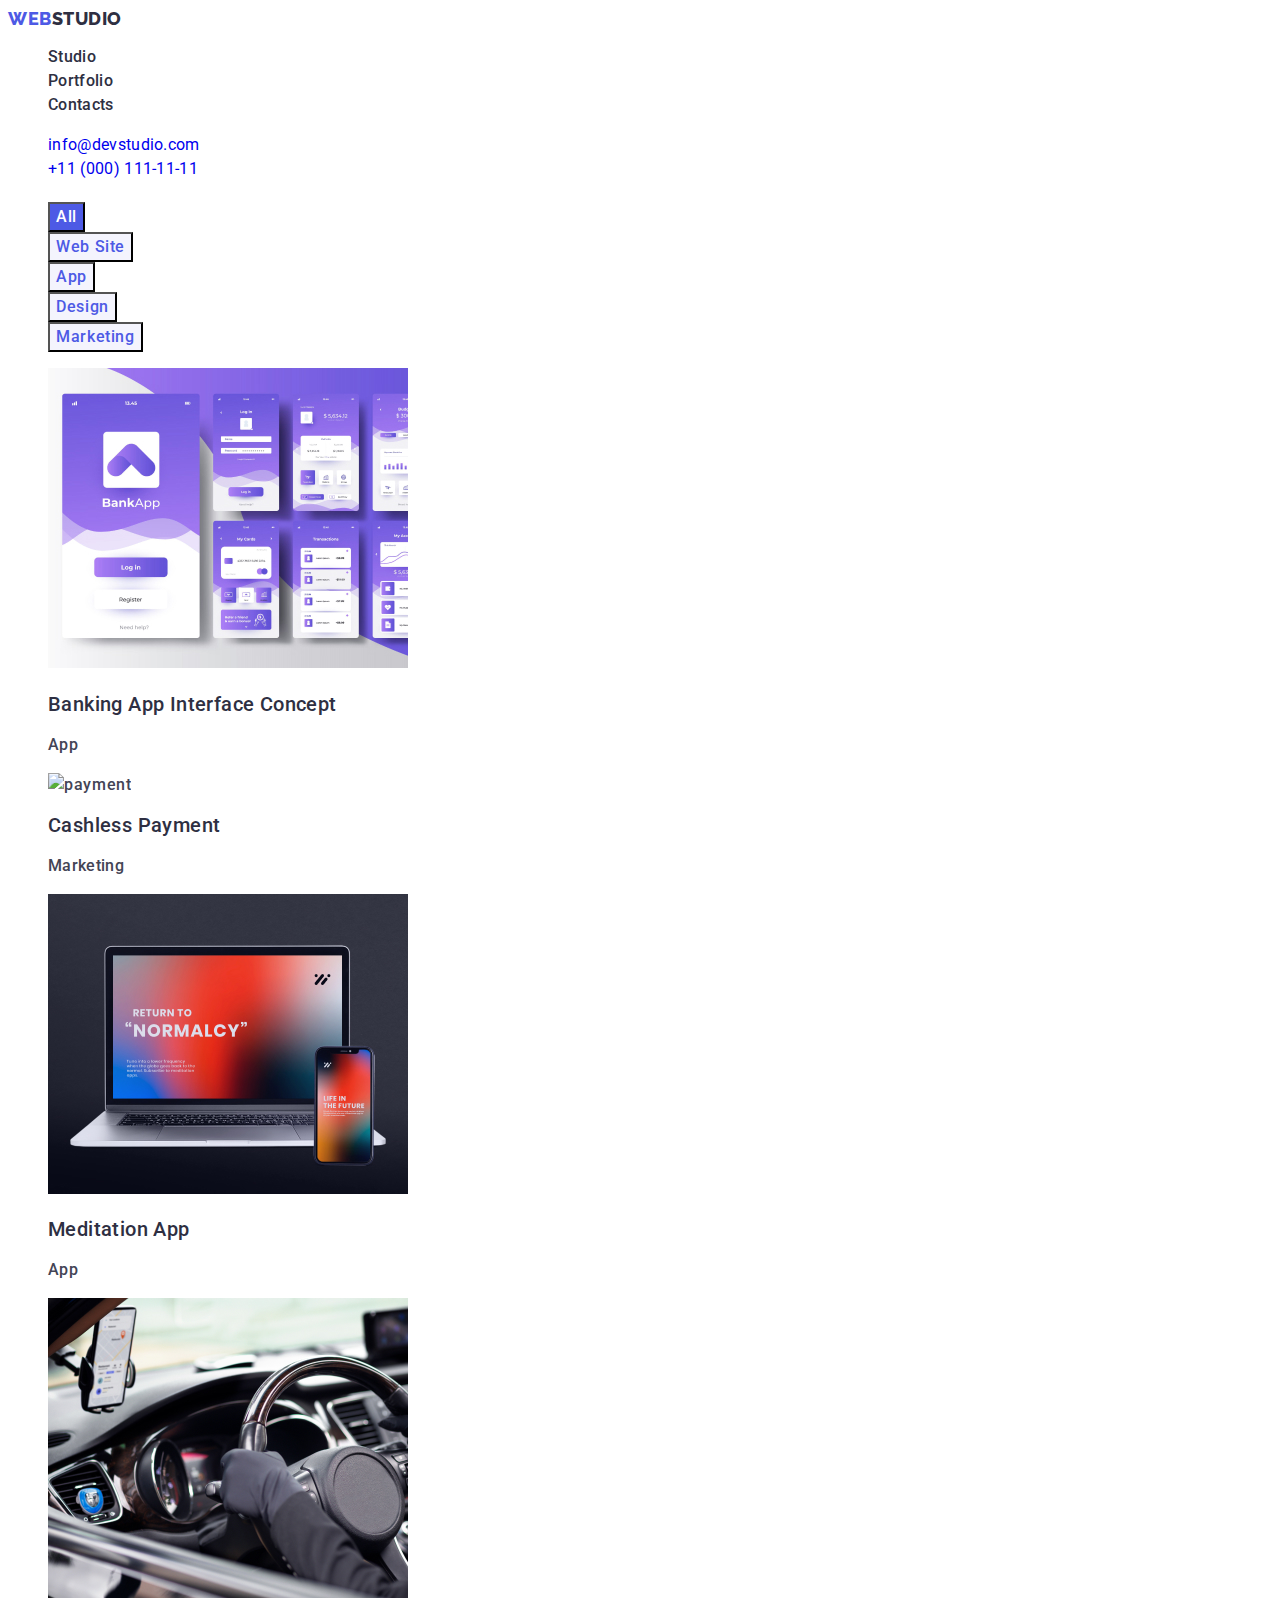
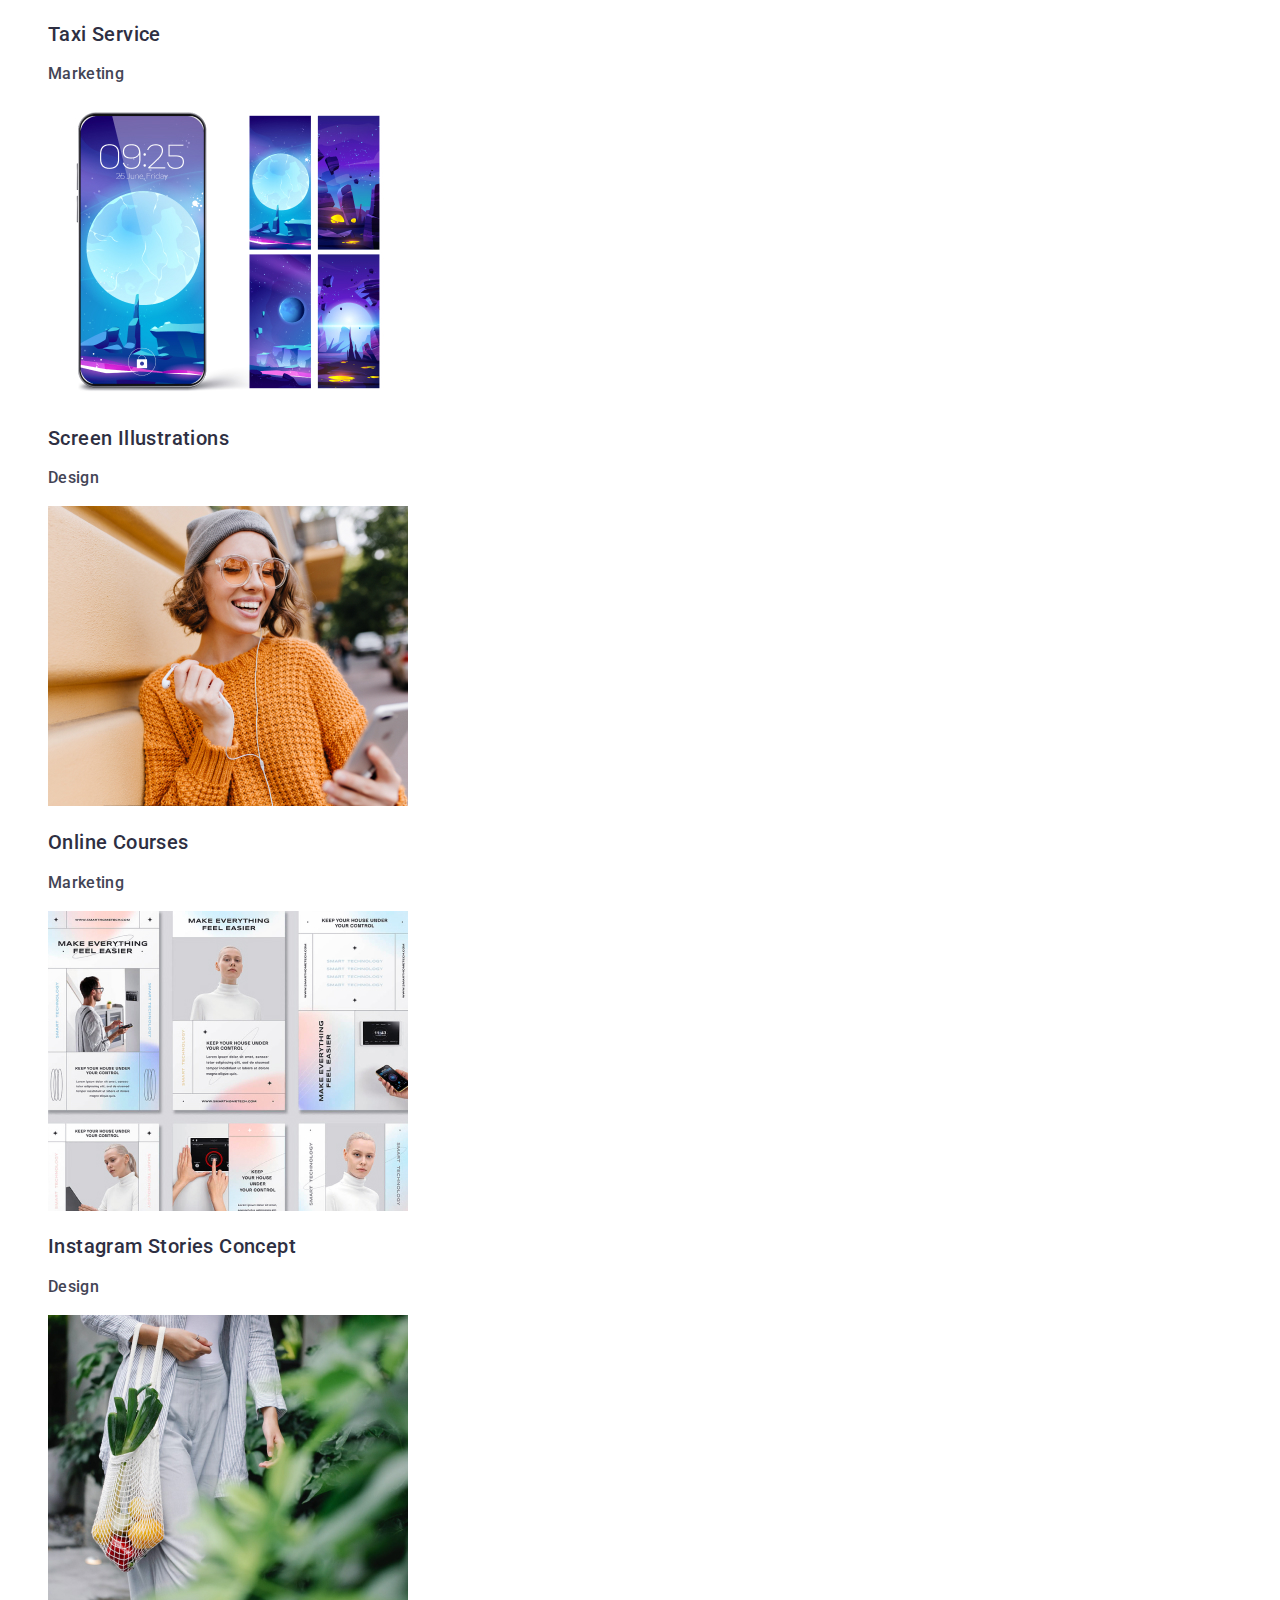
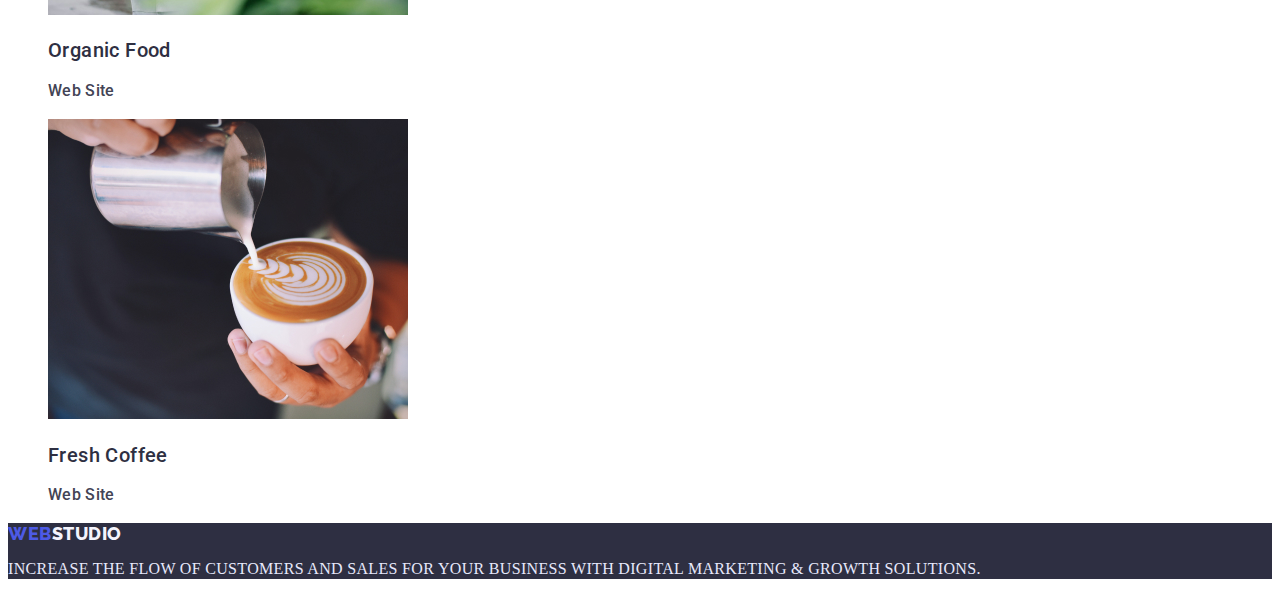
==== portfolio.html @ 00cee63c "Portfolio" ====
<!DOCTYPE html>
<html>
<head>
    <meta charset='utf-8'>
    <meta http-equiv='X-UA-Compatible' content='IE=edge'>
    <title>Portfolio</title>
    <link rel="preconnect" href="https://fonts.googleapis.com">
    <link rel="preconnect" href="https://fonts.gstatic.com" crossorigin>
    <link href="https://fonts.googleapis.com/css2?family=Raleway:wght@800&family=Roboto:wght@400;500;700;900&display=swap" rel="stylesheet">
    <link href="./css/styles.css" rel="stylesheet"/>
    <meta name='viewport' content='width=device-width, initial-scale=1'>
    <link rel='stylesheet' type='text/css' media='screen' href='main.css'>
    <script src='main.js'></script>
</head>
<body class="body">
    <header class="header second page">
        <nav class="second-navigation">
            <a class="header-logo link" href="./index.html">Web<span
                class="header-studio link">Studio</span></a>
               <ul class="list menu">
                   <li><a class="list-menu-one link"
                       href="./index.html">Studio</a></li>
                   <li><a class="list-menu-one link"
                       href="portfolio.html">Portfolio</a></li>
                   <li><a class="list-menu-one link" 
                       href="">Contacts</a></li>
           </ul>
        </nav>
    
        <address class="adress list">
            <ul class="adress-list">
                <li class="contact-menu"><a class="adress-item-link link" href="mailto:info@devstudio.com">info@devstudio.com</a></li> 
                <li class="contact-menu"><a class="adress-item-link link" href="tel:+110001111111">+11 (000) 111-11-11</a></li> 
            </ul>
        </address>
    </header>
    <main>
        <section class="button-section">
          <h1 class="foto"></h1>
        <ul class="list-menu-section">
            <li><button class="btn-active-site" type="button">All</button></li>
            <li><button class="btn-active-another" type="button">Web Site</button></li>
            <li><button class="btn-active-another" type="button">App</button></li>
            <li><button class="btn-active-another" type="button">Design</button></li>
            <li><button class="btn-active-another" type="button">Marketing</button></li>
        </ul>    
            <ul class="menu-work list">

                <li><a class="menu-picture-list link">
                    <img src="./images/bankapp.jpg" alt="bankapp" width="360" height="300"/>
                    <h2 class="menu-work-foto">Banking App Interface Concept</h2>
                    <p class="text-foto">App</p></a>
                </li>
                <li><a class="menu-picture list link">
                    <img src="./images/payment.jpg" alt="payment" width="360" height="300"/>
                    <h2 class="menu-work-foto">Cashless Payment</h2>
                    <p class="text-foto">Marketing</p></a>
                </li>
                <li><a class="menu-picture list link">
                    <img src="./images/meditation.jpg" alt="meditation" width="360" height="300"/>
                    <h2 class="menu-work-foto">Meditation App</h2>
                    <p class="text-foto">App</p></a>
                </li>
                <li><a class="menu-picture list link">
                    <img src="./images/avto.jpg" alt="avto" width="360" height="300"/>
                    <h2 class="menu-work-foto">Taxi Service</h2>
                    <p class="text-foto">Marketing</p></a>
                </li>
                <li><a class="menu-picture list link">
                    <img src="./images/screen.jpg" alt="screen" width="360" height="300"/>
                    <h2 class="menu-work-foto">Screen Illustrations</h2>
                    <p class="text-foto">Design</p></a>
                </li>
                <li><a class="menu-picture list link">
                    <img src="./images/girl.jpg" alt="girl" width="360" height="300"/>
                    <h2 class="menu-work-foto">Online Courses</h2>
                    <p class="text-foto">Marketing</p></a>
                </li>
                <li><a class="menu-picture list link">
                    <img src="./images/instagram.jpg" alt="instagram" width="360" height="300"/>
                    <h2 class="menu-work-foto">Instagram Stories Concept</h2>
                    <p class="text-foto">Design</p></a>
                </li>
                <li><a class="menu-picture list link">
                    <img src="./images/food.jpg" alt="food" width="360" height="300"/>
                    <h2 class="menu-work-foto">Organic Food</h2>
                    <p class="text-foto">Web Site</p></a>
                </li>
                <li><a class="menu-picture list link">
                    <img src="./images/coffe.jpg" alt="coffe" width="360" height="300"/>
                    <h2 class="menu-work-foto">Fresh Coffee</h2>
                    <p class="text-foto">Web Site</p></a>
                </li>
            </ul>
        </section>



    </main>
    <footer class="section-finish link">
        <a class="footer-logo" href="./index.html">Web<span 
            class="logo-studio">Studio</span></a>
        <p class="last-word">Increase the flow of customers and sales for your business with digital marketing & growth solutions.</p>
    </footer>    
    
</body>
</html>
---- css/styles.css ----
.body {
font-family: 'Roboto', sans-serif;
color: #434455; 
  
}

.header-logo {
font-family: 'Raleway',sans-serif;
font-style: normal;
font-weight: 800;
font-size: 18px;
line-height: 1.17;
display: flex;
align-items: center;
letter-spacing: 0.03em;
text-transform: uppercase;
color: #4D5AE5; 
}  


.link {
text-decoration: none;
 }

.header-studio link {
font-family: 'Raleway',sans-serif;
font-style: normal;
font-weight: 800;
font-size: 18px;
line-height: 1.17;
letter-spacing: 0.03em;
text-transform: uppercase;
color: #2E2F42;   
}

.list menu {
font-family: "Raleway", sans-serif;
font-weight: 800;
font-size: 18px;
line-height: 1.17;
letter-spacing: 0.03em;
text-transform: uppercase;
color: #4d5ae5;
text-decoration: none;
}


.list-menu:hover {
    color: #404bbf;
    text-decoration:none;
}

.list-menu:focus {
    color: #404bbf;
    text-decoration:none;  
}

.header-logo {
text-decoration:none;
}

.header-logo:hover {
    color: #404bbf;
}
.header-logo:focus {
    color: #404bbf;
}


.list-menu-one link {
font-family:"Raleway", sans-serif;
font-style: normal;
font-weight: 500;
font-size: 16px;
color: #2E2F42;
text-decoration:none;
letter-spacing: 0.02em;
line-height: 1.5;
list-style:none;
}

.contact-menu {
font-family:'Roboto';
font-style: normal;
font-weight: 400;
font-size: 16px;
letter-spacing: 0.02em;
color: #434455;
text-decoration:none;
list-style:none;
line-height: 1.5;

}
 
.hero-section {
background: #2E2F42;
font-size: 56px;
line-height: 1.07;
text-align: center;
letter-spacing: 0.02em;
}

.main-title {
font-family: 'inferit';
color: #FFFFFF;
background: #2E2F42;
font-size: 56px;
line-height: 1.07;
letter-spacing: 0.02em;
}

.btn-active {
flex-direction: row;
align-items: flex-start;
background: #4D5AE5;
border-radius: 4px;
background: #4D5AE5;
font-family: "Roboto", sans-serif ;
font-weight: 500;
font-size: 16px;
line-height: 1.5;
letter-spacing: 0.04em;
color: #ffffff;
cursor: pointer;
}

.button {
font-family: 'inferit';
font-style: normal;
font-weight: 500;
font-size: 16px;
letter-spacing: 0.04em;
color: #FFFFFF;


}

.title {
font-family: 'inferit';
font-style: normal;
font-weight: 500;
font-size: 20px;
letter-spacing: 0.02em;
color: #2E2F42;
line-height: 1.2;
}

.text {
font-family: 'inferit';
font-style: normal;
font-weight: 400;
font-size: 16px;
letter-spacing: 0.02em;
color: #434455;
line-height: 1.5;
}

ul, 
ol {
    list-style:none;  
    text-decoration:none;  
}

.section-our-work-list {
font-family: 'inferit';
font-style: normal;
font-weight: 700;
font-size: 36px;
letter-spacing: 0.02em;
text-transform: capitalize;
color: #2E2F42;
line-height: 1.11;
text-align: center;
}

.section-conteiner-hidden {
font-family: 'inferit';
font-style: normal;
font-weight: 700;
font-size: 36px;
color: #2E2F42;
line-height: 1.11;
text-align: center;
letter-spacing: 0.02em;
text-transform: capitalize;
}

.section-second {
background: #F4F4FD;
}

.title-second {
font-family: 'inferit';
font-style: normal;
font-weight: 500;
font-size: 20px;
letter-spacing: 0.02em;
color: #2E2F42;
line-height: 1.2;
}

.text-third {
font-family: 'inferit';
font-style: normal;
font-weight: 400;
font-size: 16px;
letter-spacing: 0.02em;
color: #434455;
line-height: 1.5;
}

.last-word {
font-family: 'inferit';
font-style: normal;
font-weight: 400;
font-size: 16px;
letter-spacing: 0.02em;
color: #E7E9FC;
}

.section-finish {
background: #2E2F42;
font-family: "Raleway", sans-serif;
font-weight: 800;
font-size: 18px;
line-height: 1.17;
letter-spacing: 0.03em;
text-transform: uppercase;
color: #4d5ae5;
text-decoration:none;
color: #f4f4fd;  
}

.footer-logo {
color: #4d5ae5;
text-decoration:none;
}

.logo-studio {
font-family: 'Raleway';
font-style: normal;
font-weight: 800;
font-size: 18px;
line-height: 1.17px;
letter-spacing: 0.03em;
text-transform: uppercase;
color: #F4F4FD;
text-decoration:none;
}
.body {
font-family: "Roboto", sans-serif;
font-weight: 500;
font-size: 16px;
line-height: 1.5;
letter-spacing: 0.04em;
cursor: pointer;
}

.list-menu-one {
font-family: 'Roboto';
font-style: normal;
font-weight: 500;
font-size: 16px;
line-height: 1.5px;
letter-spacing: 0.02em;
color: #2E2F42;
text-decoration:none;

}
.header-studio {
font-family: 'Raleway';
font-style: normal;
font-weight: 800;
font-size: 18px;
line-height: 1.17px;
letter-spacing: 0.03em;
color: #2E2F42;

}


.btn-active-site {
color: #FFFFFF;
font-family: "Roboto", sans-serif;
font-weight: 500;
font-size: 16px;
line-height: 1.5;
letter-spacing: 0.04em;
cursor: pointer; 
background-color: #4d5ae5;
font-style: normal;
list-style:none

}
.button-section {
list-style:none;

}

.btn-active-another {
color: #4D5AE5;
background: #F4F4FD;
font-family: "Roboto", sans-serif;
font-weight: 500;
font-size: 16px;
line-height: 1.5;
letter-spacing: 0.04em;
cursor: pointer;
font-style:normal;
list-style:none
}

.list-menu-section {
color: #4D5AE5;
font-family: "Roboto", sans-serif;
font-weight: 500;
font-size: 16px;
line-height: 1.5;
letter-spacing: 0.04em;
cursor: pointer;
font-style:normal;
list-style:none  
}

.menu-work-foto {
color: #2e2f42;
font-family: "Roboto", sans-serif;
font-weight: 500;
font-size: 20px;
line-height: 1.2;
letter-spacing: 0.02em;
cursor: pointer;
text-decoration: none;
}

.text-foto {
color: #434455;
font-family: 'Roboto';
font-style: normal;
letter-spacing: 0.02em;
font-size: 16px;
color: #434455;
text-decoration: none;
}
.link {
    text-decoration: none;
}
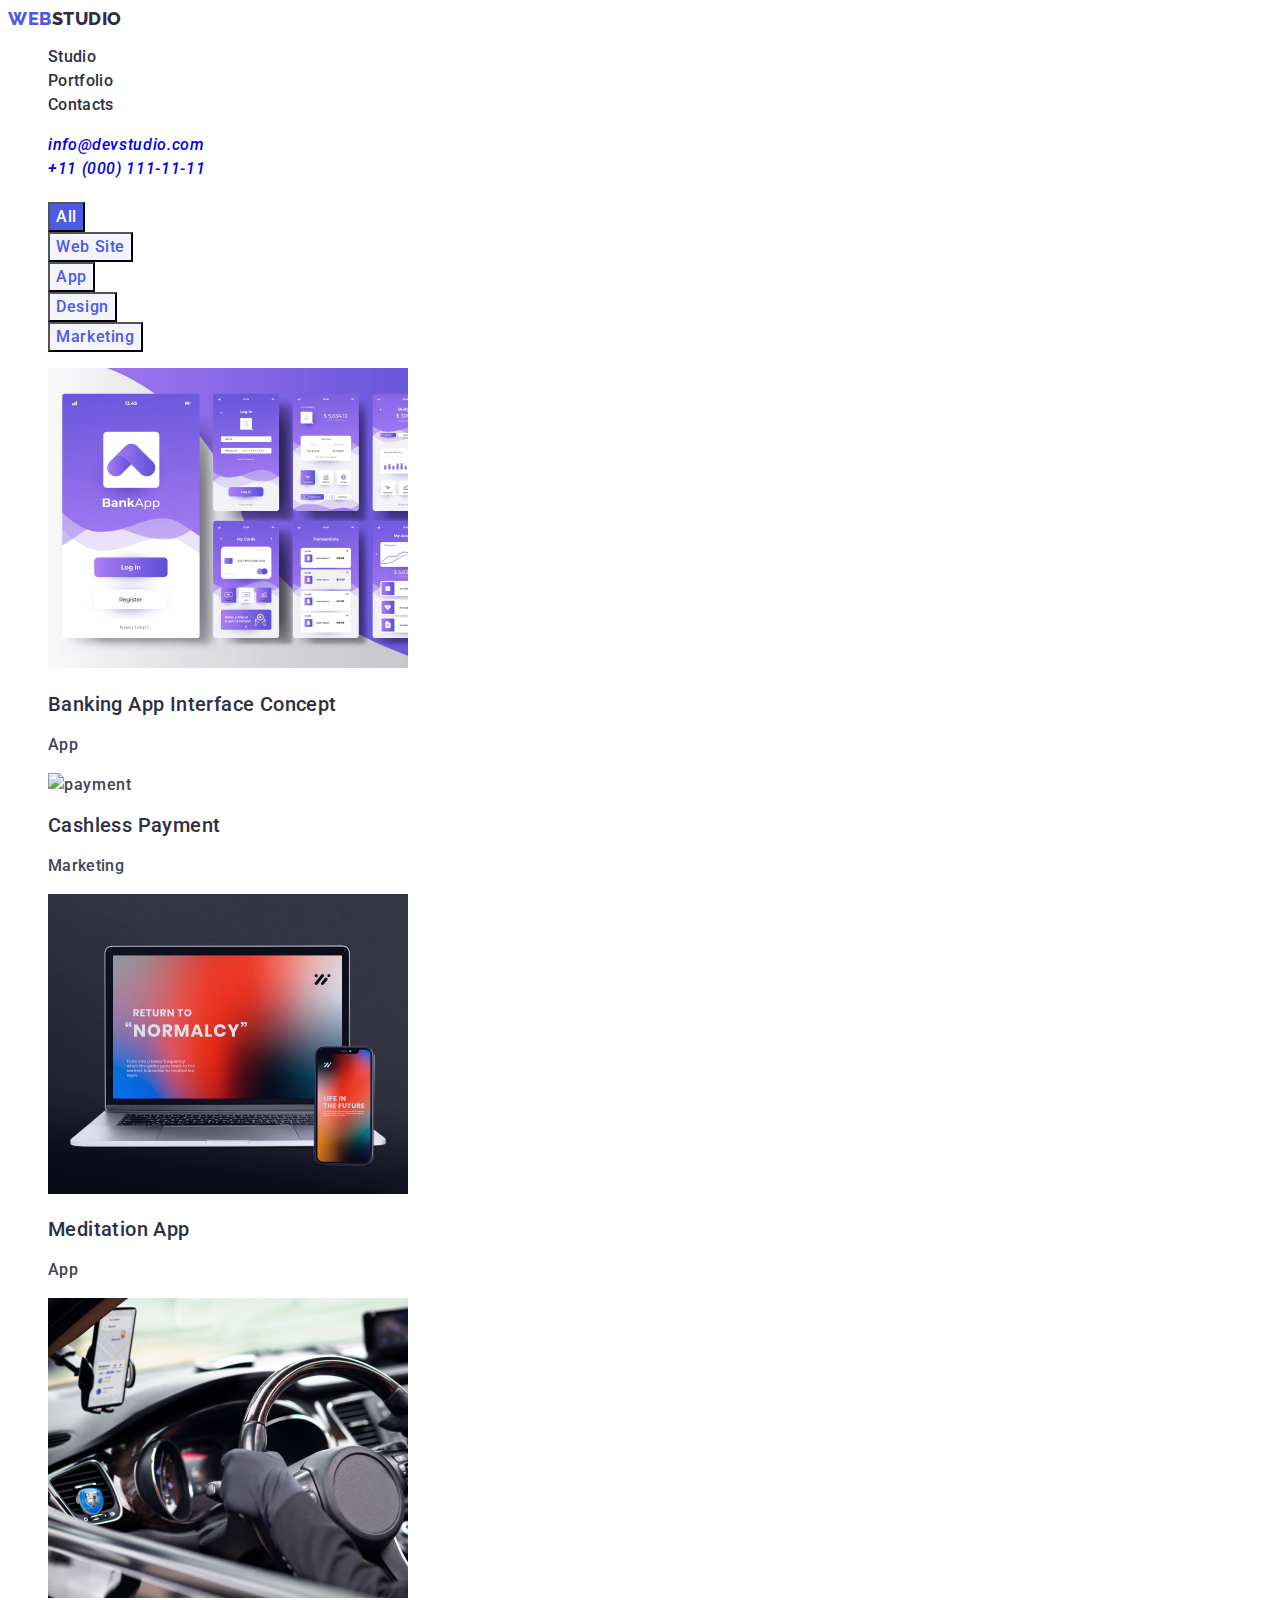
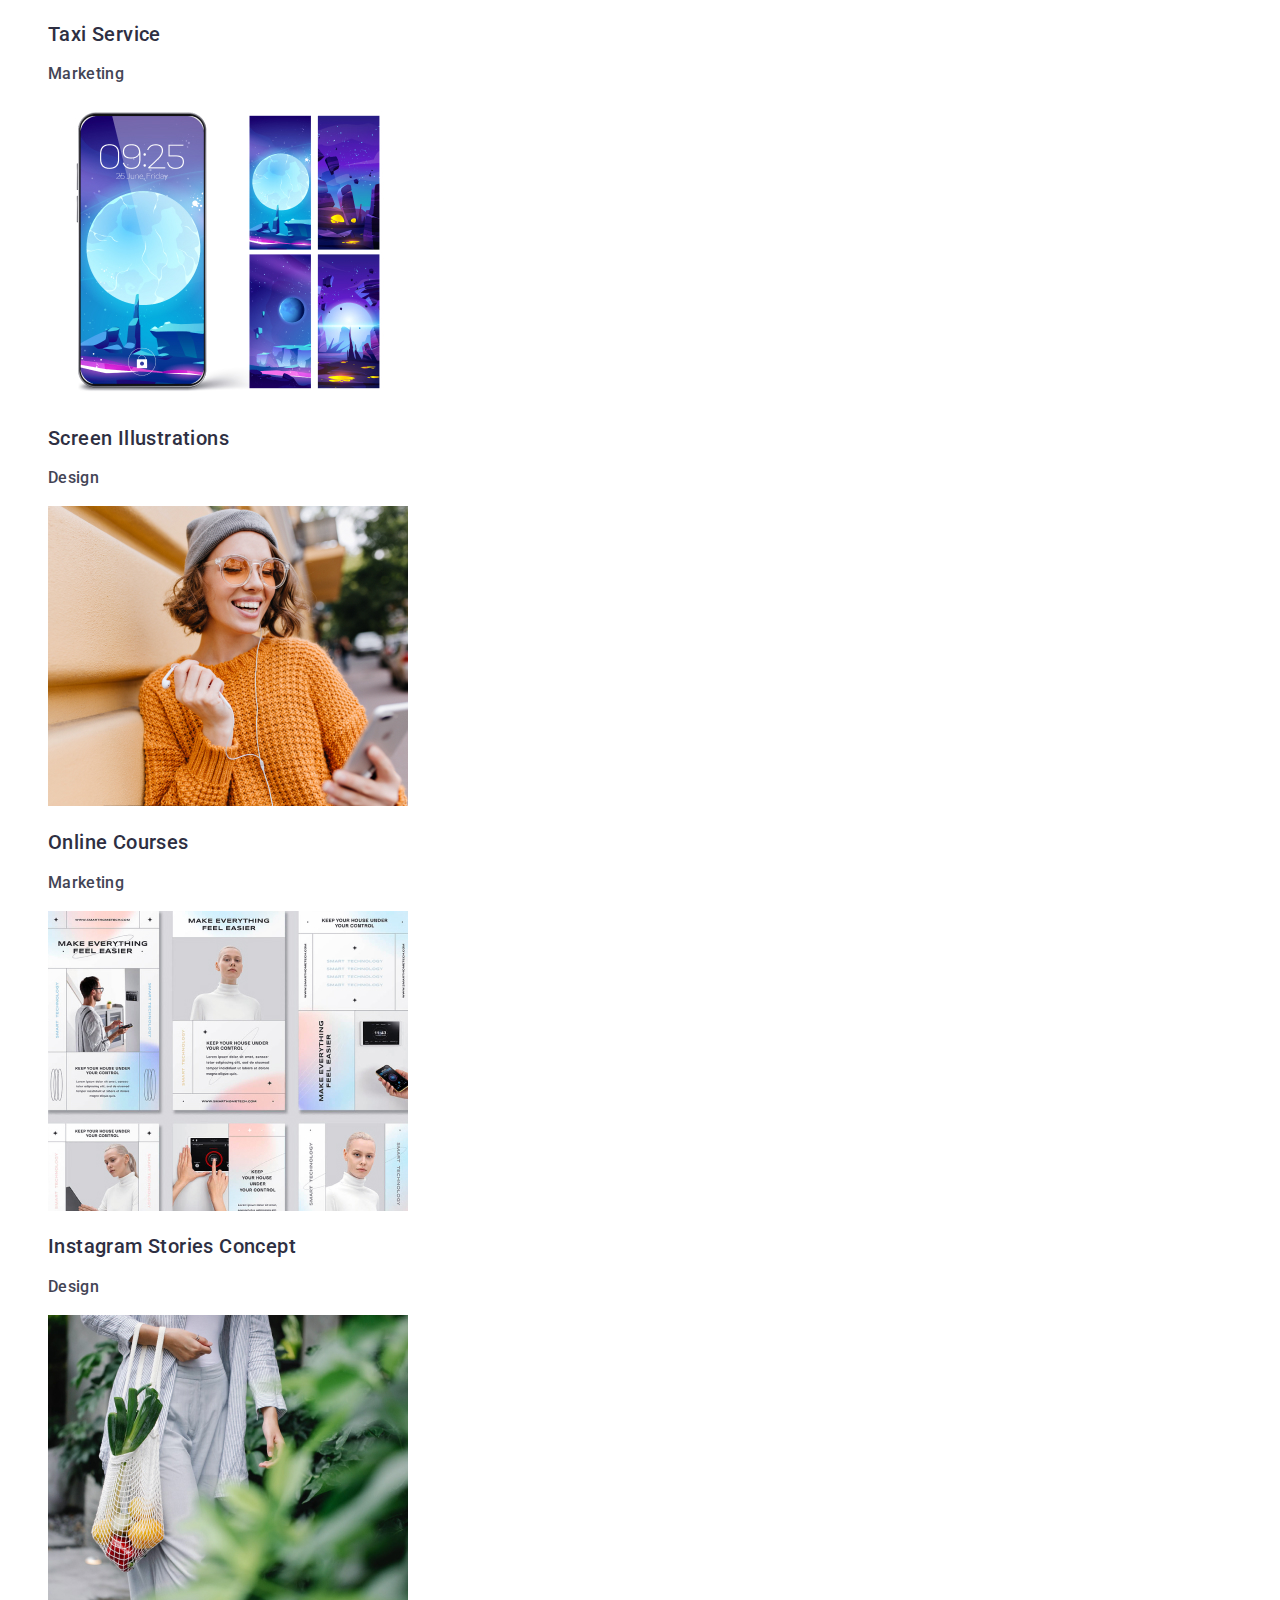
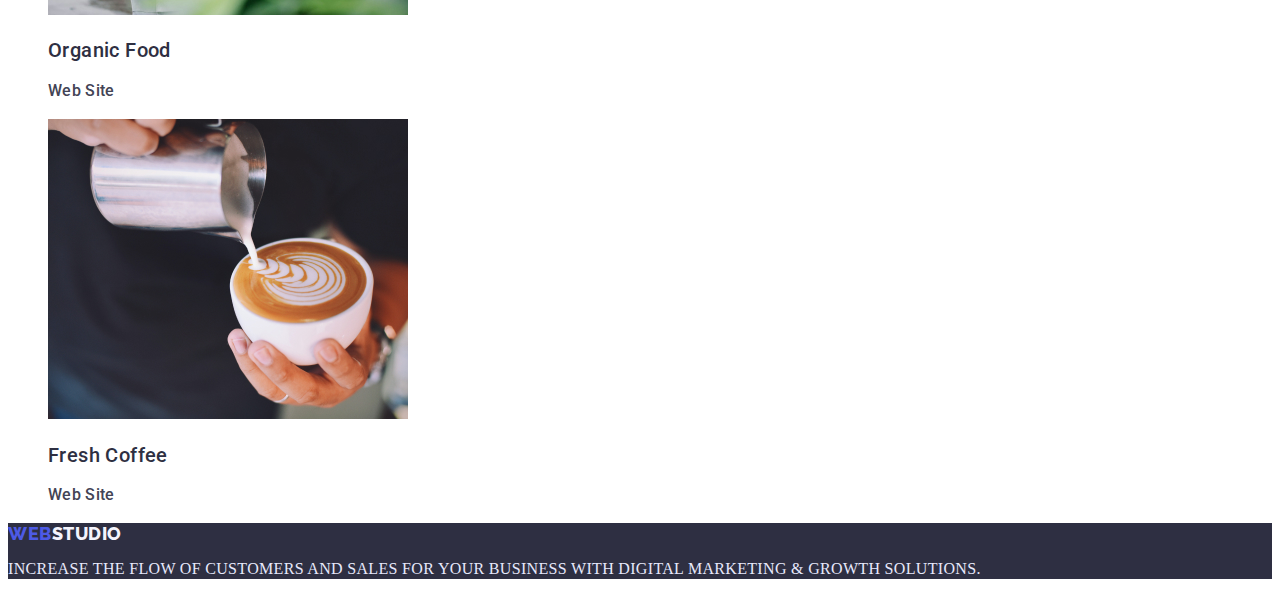
==== commit 5a94e7b5: "Portfolio" ====
--- a/portfolio.html
+++ b/portfolio.html
@@ -16,8 +16,8 @@
     <header class="header second page">
         <nav class="second-navigation">
             <a class="header-logo link" href="./index.html">Web<span
-                class="header-studio link">Studio</span></a>
-               <ul class="list menu">
+                class="header-studio">Studio</span></a>
+               <ul class="list-menu">
                    <li><a class="list-menu-one link"
                        href="./index.html">Studio</a></li>
                    <li><a class="list-menu-one link"
@@ -98,7 +98,7 @@
 
     </main>
     <footer class="section-finish link">
-        <a class="footer-logo" href="./index.html">Web<span 
+        <a class="footer-logo link" href="./index.html">Web<span 
             class="logo-studio">Studio</span></a>
         <p class="last-word">Increase the flow of customers and sales for your business with digital marketing & growth solutions.</p>
     </footer>    
--- a/css/styles.css
+++ b/css/styles.css
@@ -1,6 +1,23 @@
-.body {
+:root {
+    --primery-brand-color: #4D5AE5;
+    --pressed-state-color: #404BBF;
+    --dark-color: #2E2F42;
+    --succes-color: #31D0AA;
+    --text-color: #434455;
+    --subtle-text-color: #8E8F99;
+    --accent-color: #E7E9FC;
+    --light-color: #F4F4FD;
+    --modal-overlay-color: #2E2F42;
+    --hero-background-color: #2E2F42;
+    --primery-bcg-color: #FFFFFF;
+}
+body {
 font-family: 'Roboto', sans-serif;
-color: #434455; 
+color: var(--text-color);
+background-color: var(--primery-bcg-color);
+font-size: 16px;
+line-height: 1.5;
+letter-spacing: 0.02;
   
 }
 
@@ -22,117 +39,82 @@
 text-decoration: none;
  }
 
-.header-studio link {
+.header-studio {
 font-family: 'Raleway',sans-serif;
 font-style: normal;
 font-weight: 800;
 font-size: 18px;
 line-height: 1.17;
-letter-spacing: 0.03em;
 text-transform: uppercase;
-color: #2E2F42;   
-}
-
-.list menu {
-font-family: "Raleway", sans-serif;
-font-weight: 800;
-font-size: 18px;
-line-height: 1.17;
-letter-spacing: 0.03em;
-text-transform: uppercase;
-color: #4d5ae5;
-text-decoration: none;
-}
-
-
-.list-menu:hover {
-    color: #404bbf;
-    text-decoration:none;
-}
-
+color: var(--modal-overlay-color)   
+}
+
+.list-menu {
+font-weight: 500;
+color: var(--modal-overlay-color);
+
+}
+
+
+.list-menu:hover,
 .list-menu:focus {
-    color: #404bbf;
-    text-decoration:none;  
-}
-
-.header-logo {
-text-decoration:none;
-}
-
-.header-logo:hover {
-    color: #404bbf;
-}
+color: var(--pressed-state-color);
+
+}
+
+
+.header-logo:hover,
 .header-logo:focus {
-    color: #404bbf;
-}
-
-
-.list-menu-one link {
-font-family:"Raleway", sans-serif;
-font-style: normal;
-font-weight: 500;
-font-size: 16px;
-color: #2E2F42;
-text-decoration:none;
-letter-spacing: 0.02em;
-line-height: 1.5;
-list-style:none;
-}
+color: var(--pressed-state-color);
+}
+
+    
 
 .contact-menu {
-font-family:'Roboto';
-font-style: normal;
-font-weight: 400;
-font-size: 16px;
-letter-spacing: 0.02em;
-color: #434455;
-text-decoration:none;
-list-style:none;
-line-height: 1.5;
-
-}
+color: var(--text-color);
+
+}
+
+.adress-item-link:hover,
+.adress-item-lin:focus {
+color: var(--text-color);
+}
+
  
 .hero-section {
-background: #2E2F42;
+background-color: var(--hero-background-color);
+}
+
+.main-title {
+color: var(--primery-bcg-color);
 font-size: 56px;
 line-height: 1.07;
 text-align: center;
-letter-spacing: 0.02em;
-}
-
-.main-title {
-font-family: 'inferit';
+font-weight: 700;
+}
+
+.btn-active {
+border-radius: 4px;
+background-color: var(--pressed-state-color);
+font-family: "Roboto", sans-serif ;
+font-weight: 500;
+color: var(--primery-bcg-color);
+cursor: pointer;
+width: 169px;
+height: 56px;
+left: 636px;
+top: 428px;
+display: block;
+margin: 0 auto;
+}
+
+.button {
+font-family: 'inferit';
+font-style: normal;
+font-weight: 500;
+font-size: 16px;
+letter-spacing: 0.04em;
 color: #FFFFFF;
-background: #2E2F42;
-font-size: 56px;
-line-height: 1.07;
-letter-spacing: 0.02em;
-}
-
-.btn-active {
-flex-direction: row;
-align-items: flex-start;
-background: #4D5AE5;
-border-radius: 4px;
-background: #4D5AE5;
-font-family: "Roboto", sans-serif ;
-font-weight: 500;
-font-size: 16px;
-line-height: 1.5;
-letter-spacing: 0.04em;
-color: #ffffff;
-cursor: pointer;
-}
-
-.button {
-font-family: 'inferit';
-font-style: normal;
-font-weight: 500;
-font-size: 16px;
-letter-spacing: 0.04em;
-color: #FFFFFF;
-
-
 }
 
 .title {
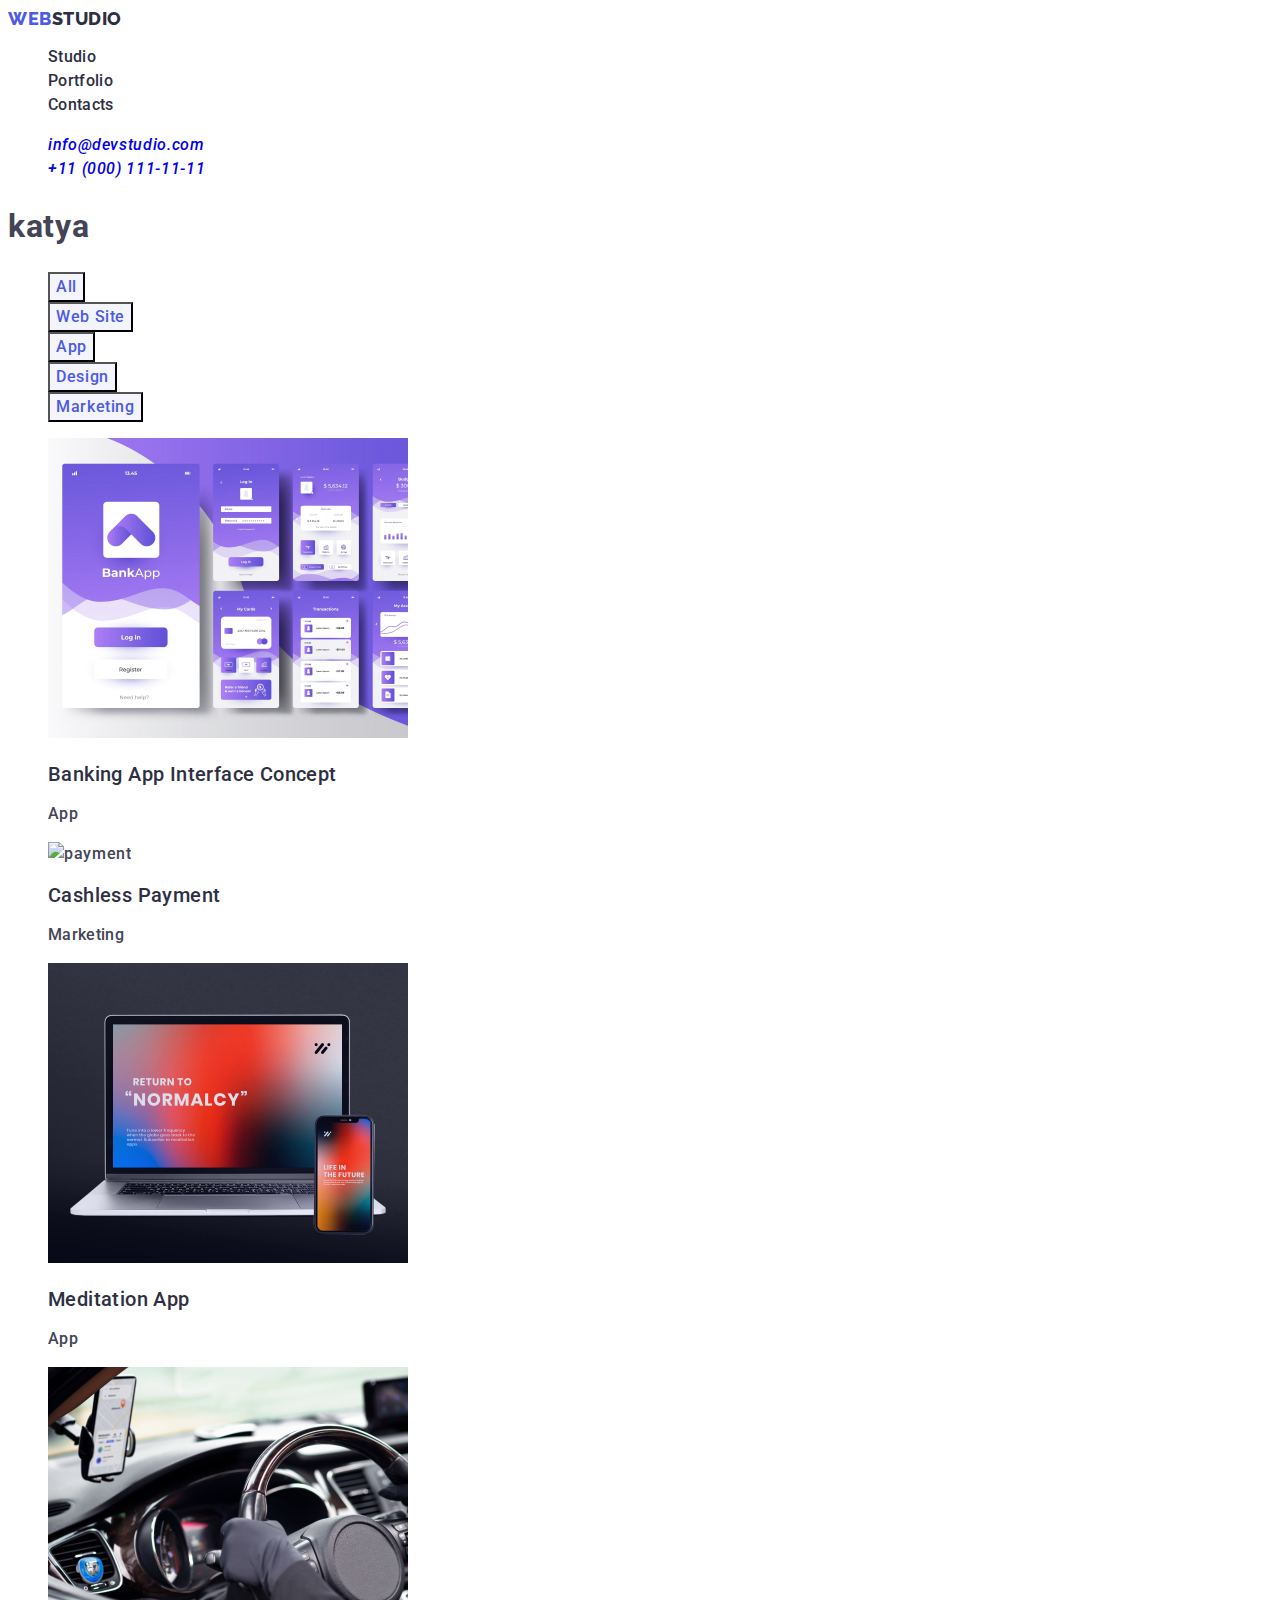
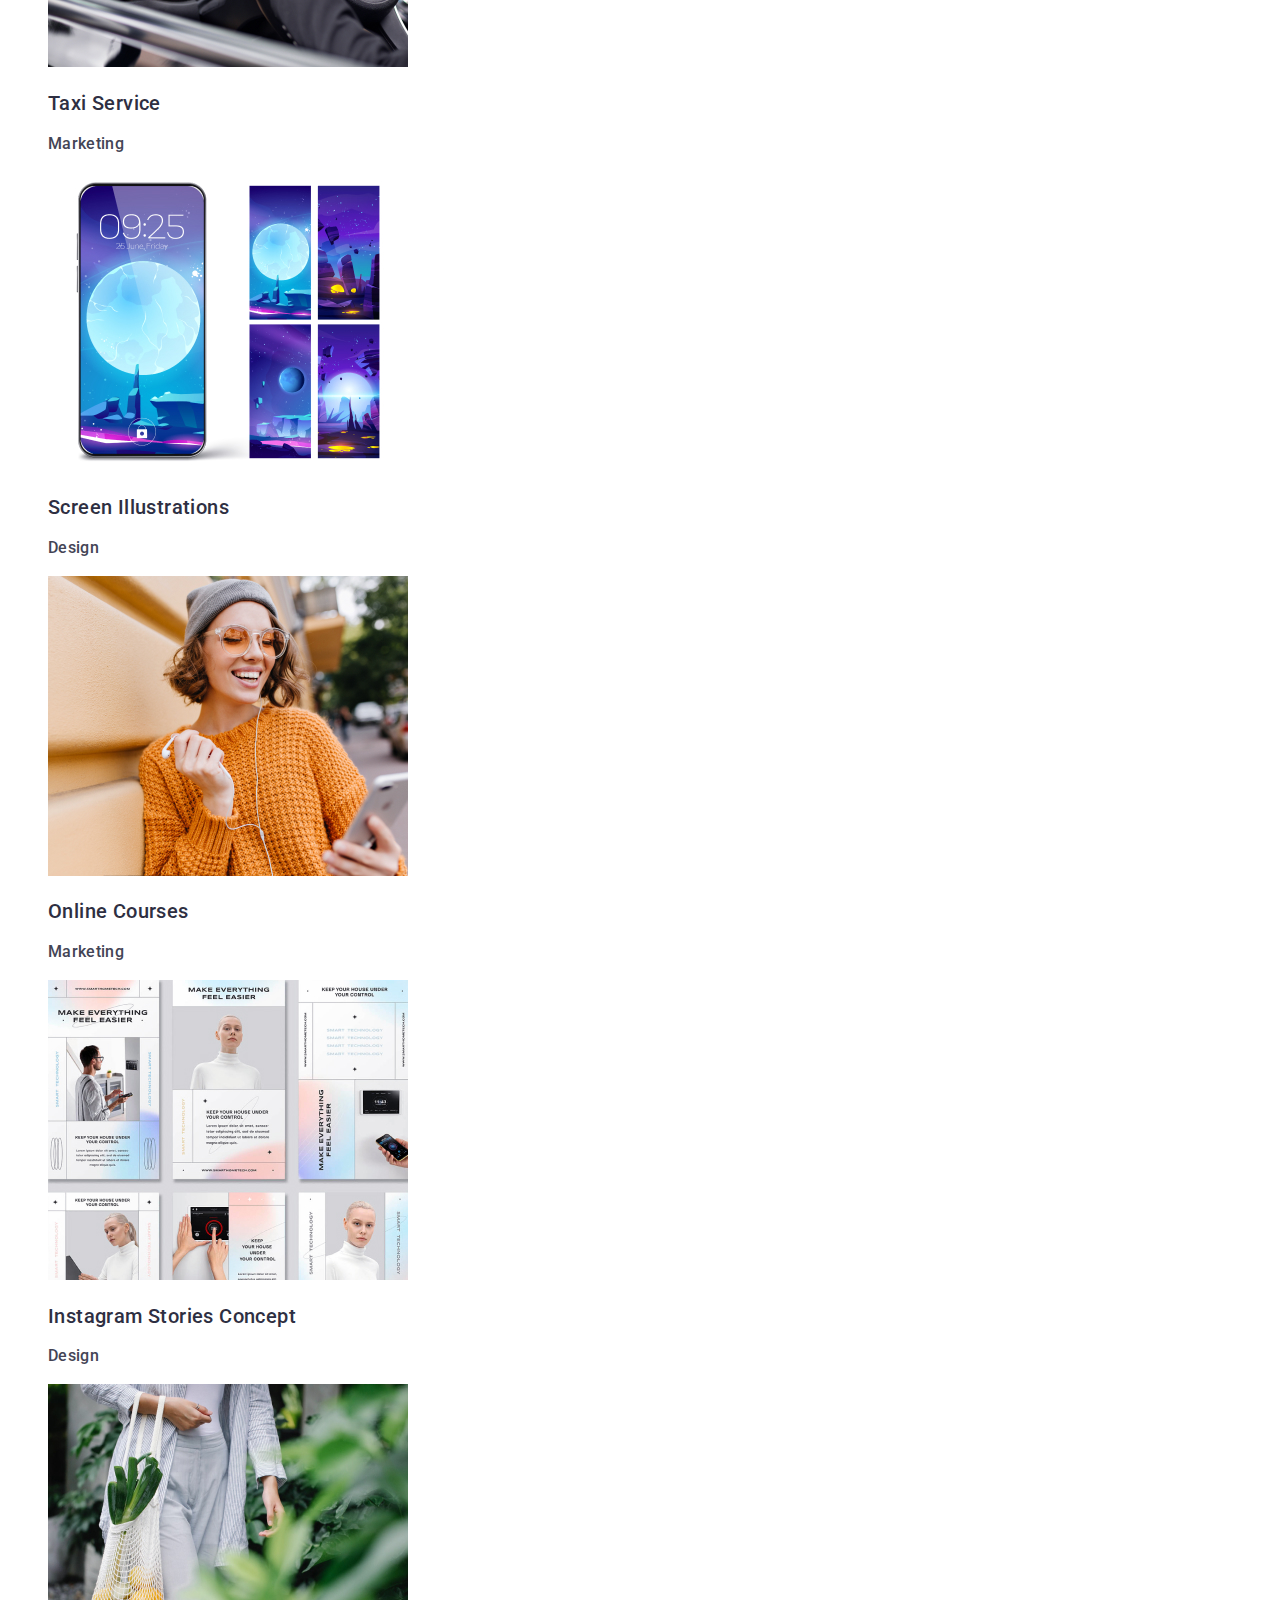
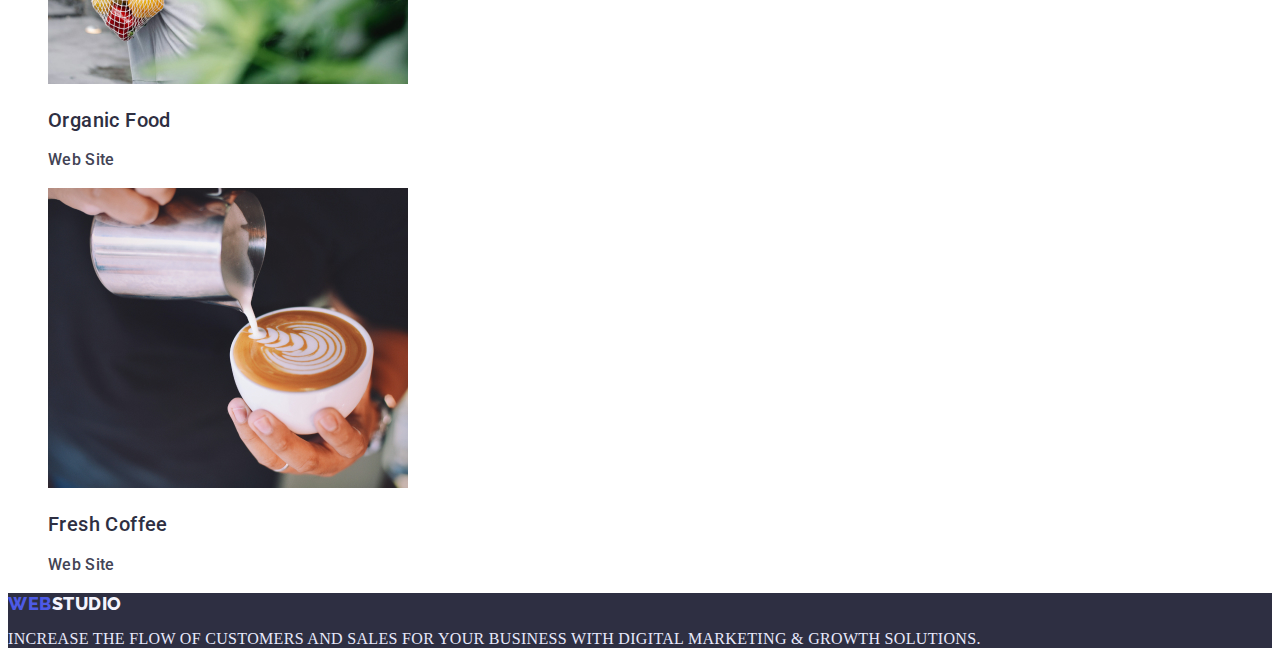
==== commit e1974614: "Portfolio" ====
--- a/portfolio.html
+++ b/portfolio.html
@@ -36,9 +36,9 @@
     </header>
     <main>
         <section class="button-section">
-          <h1 class="foto"></h1>
-        <ul class="list-menu-section">
-            <li><button class="btn-active-site" type="button">All</button></li>
+          <h1 class="foto">katya</h1>
+        <ul class="list-menu-section list">
+            <li><button class="btn-active-another" type="button">All</button></li>
             <li><button class="btn-active-another" type="button">Web Site</button></li>
             <li><button class="btn-active-another" type="button">App</button></li>
             <li><button class="btn-active-another" type="button">Design</button></li>
--- a/css/styles.css
+++ b/css/styles.css
@@ -17,7 +17,7 @@
 background-color: var(--primery-bcg-color);
 font-size: 16px;
 line-height: 1.5;
-letter-spacing: 0.02;
+letter-spacing: 0.02em;
   
 }
 
@@ -52,6 +52,7 @@
 .list-menu {
 font-weight: 500;
 color: var(--modal-overlay-color);
+font-style: normal;
 
 }
 
@@ -73,6 +74,9 @@
 .contact-menu {
 color: var(--text-color);
 
+}
+.list {
+list-style: none;
 }
 
 .adress-item-link:hover,
@@ -91,6 +95,7 @@
 line-height: 1.07;
 text-align: center;
 font-weight: 700;
+letter-spacing: 0.02em;
 }
 
 .btn-active {
@@ -106,16 +111,12 @@
 top: 428px;
 display: block;
 margin: 0 auto;
-}
-
-.button {
-font-family: 'inferit';
-font-style: normal;
-font-weight: 500;
-font-size: 16px;
+font-size: 16px;
+line-height: 1.5;
 letter-spacing: 0.04em;
-color: #FFFFFF;
-}
+}
+
+
 
 .title {
 font-family: 'inferit';
@@ -261,27 +262,15 @@
 }
 
 
-.btn-active-site {
-color: #FFFFFF;
-font-family: "Roboto", sans-serif;
-font-weight: 500;
-font-size: 16px;
-line-height: 1.5;
-letter-spacing: 0.04em;
-cursor: pointer; 
-background-color: #4d5ae5;
-font-style: normal;
-list-style:none
-
-}
+
 .button-section {
 list-style:none;
 
 }
 
 .btn-active-another {
-color: #4D5AE5;
-background: #F4F4FD;
+color: var(--primery-brand-color);
+background-color: var(--light-color);
 font-family: "Roboto", sans-serif;
 font-weight: 500;
 font-size: 16px;
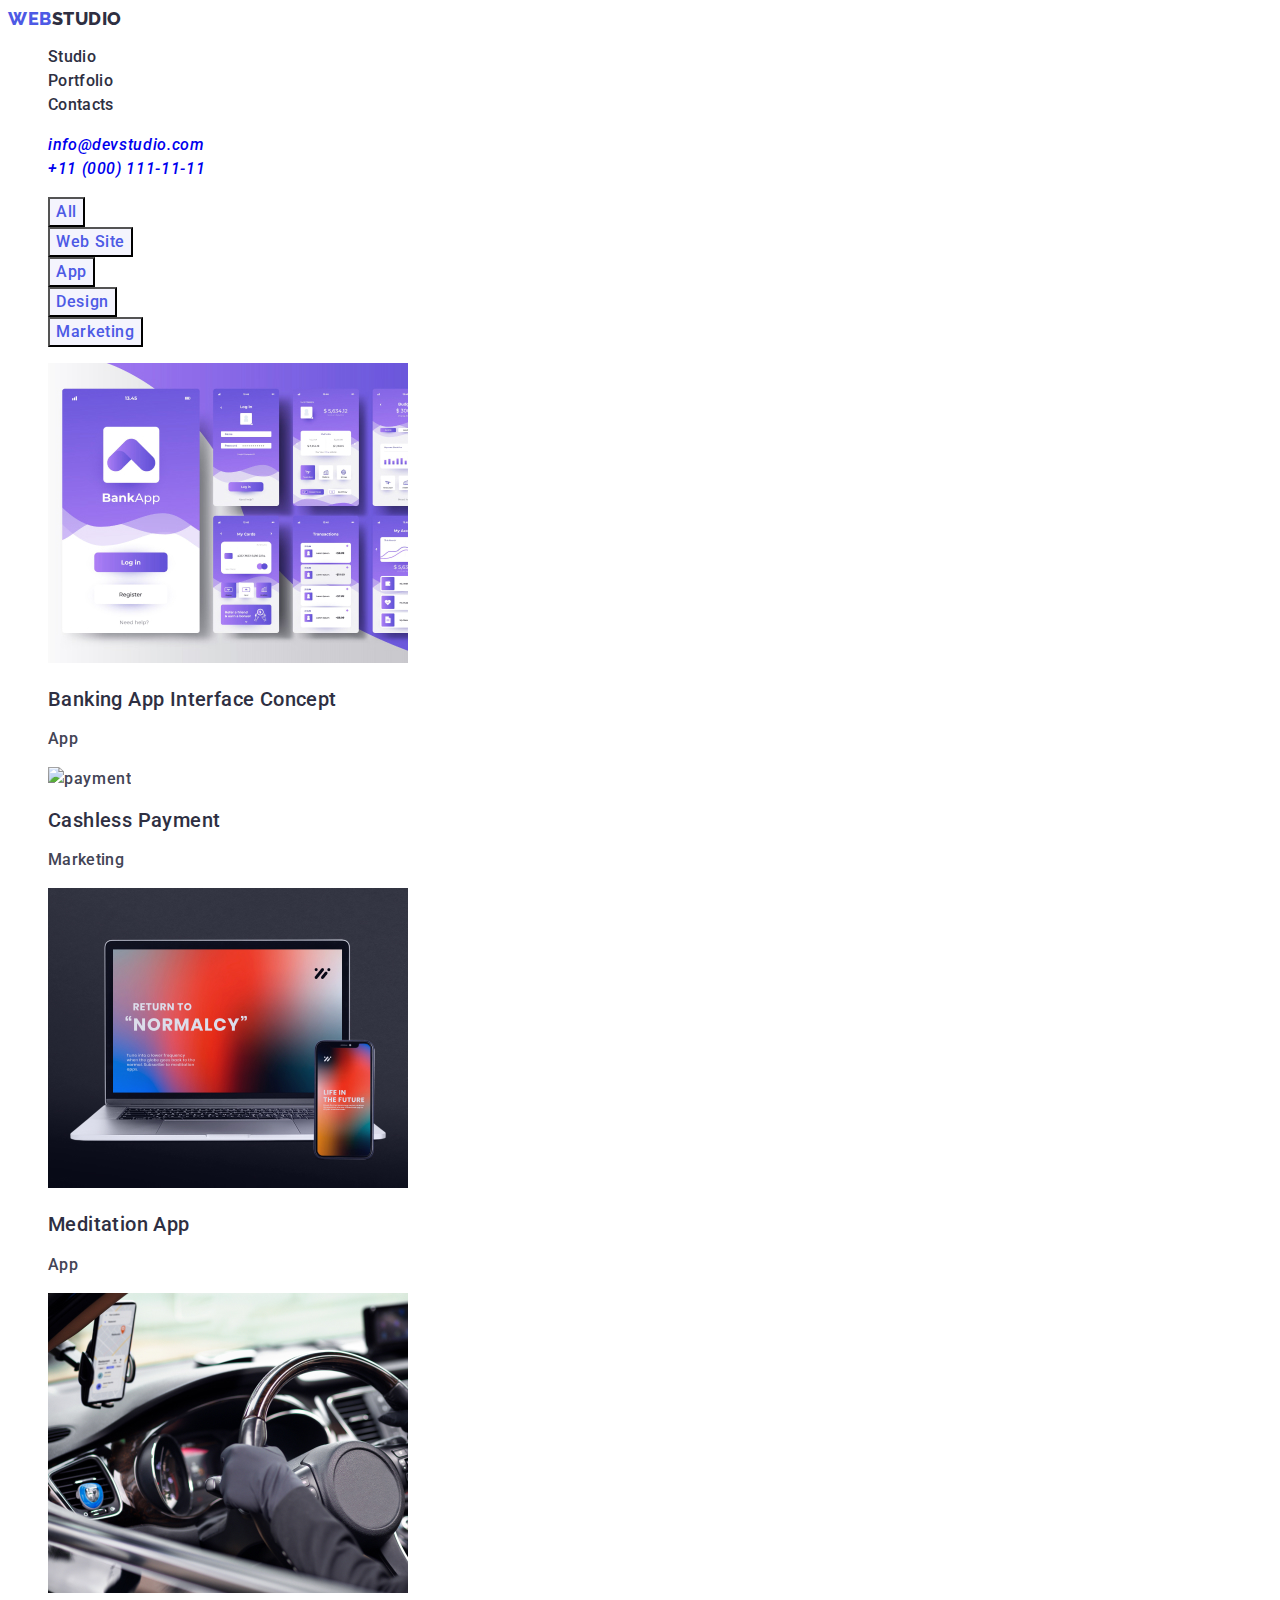
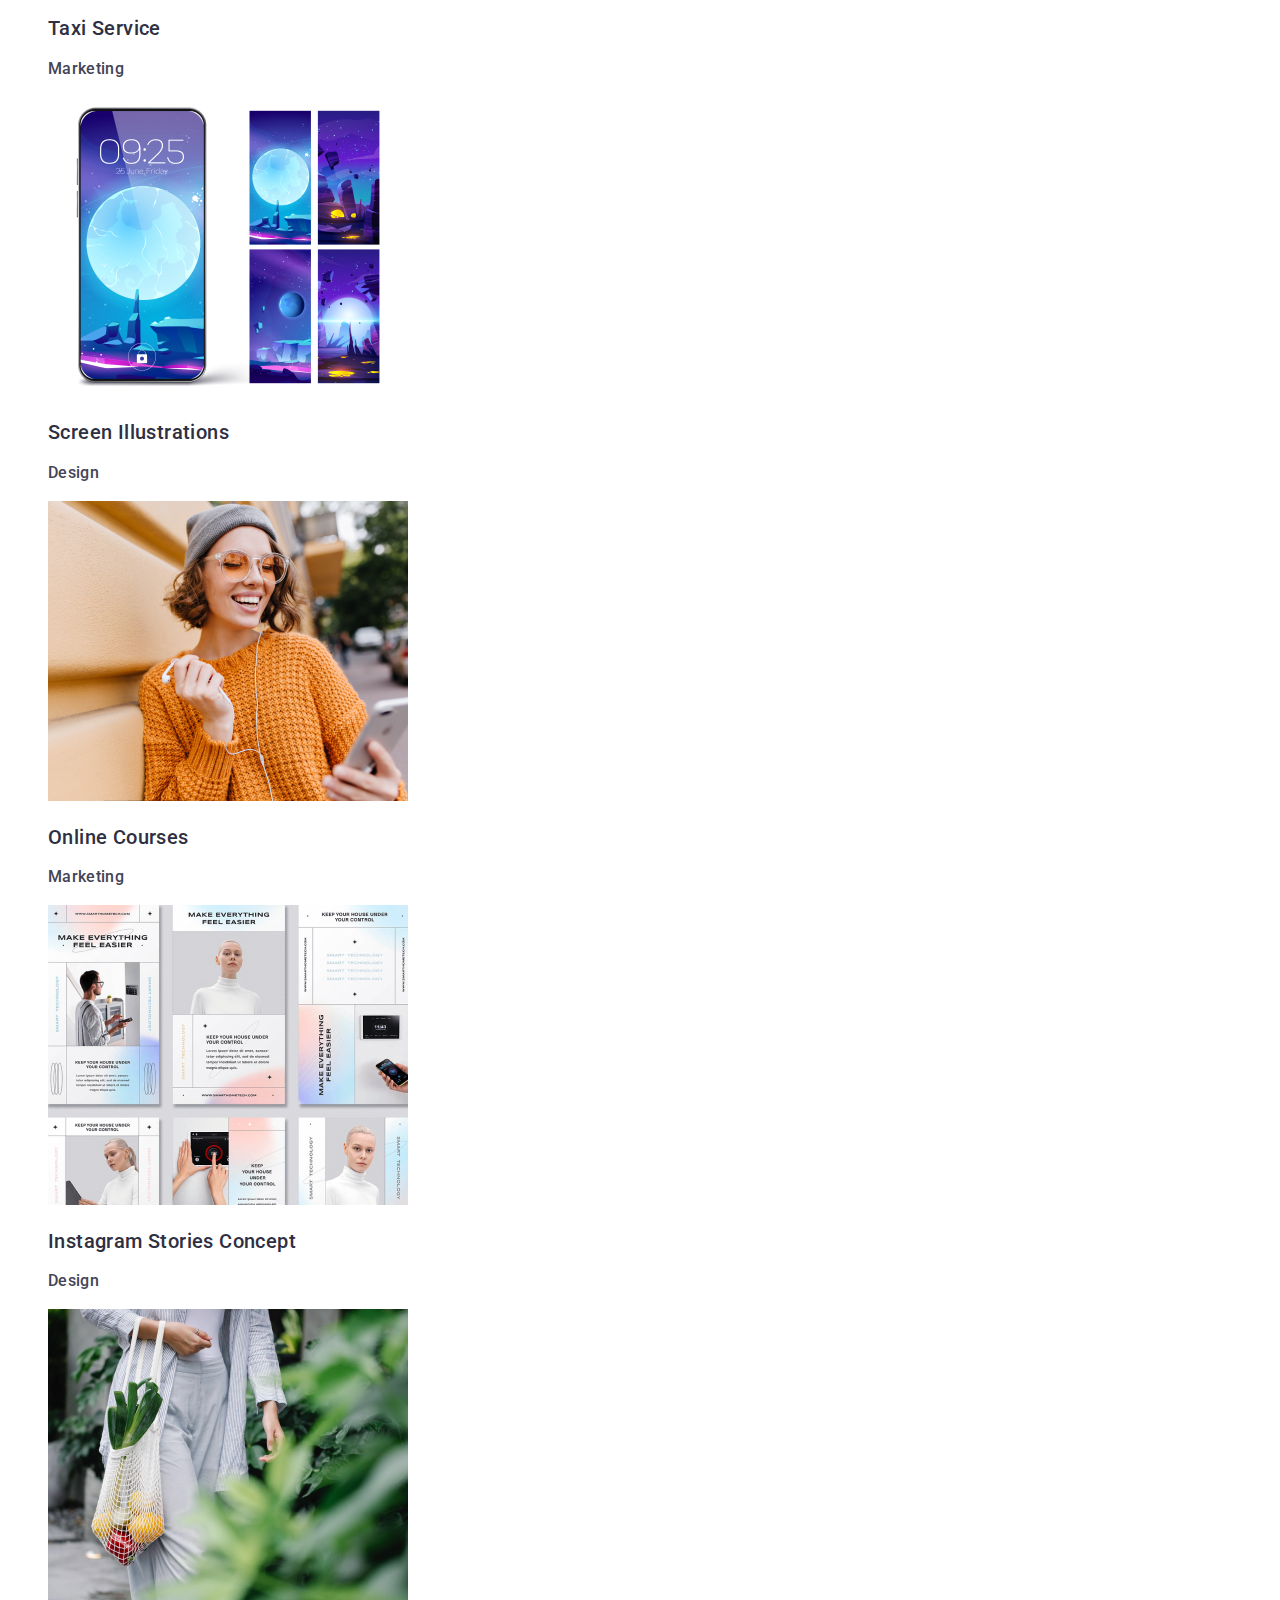
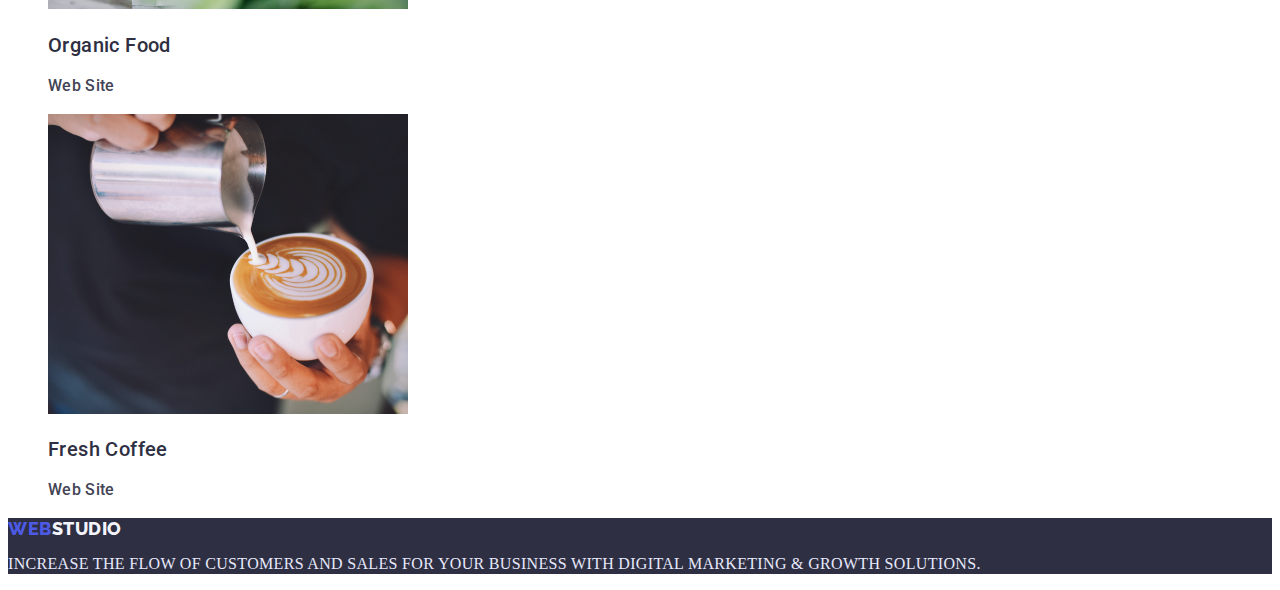
==== commit 15415460: "Portfolio" ====
--- a/portfolio.html
+++ b/portfolio.html
@@ -36,7 +36,7 @@
     </header>
     <main>
         <section class="button-section">
-          <h1 class="foto">katya</h1>
+          <h1 class="visually-hidden">katya</h1>
         <ul class="list-menu-section list">
             <li><button class="btn-active-another" type="button">All</button></li>
             <li><button class="btn-active-another" type="button">Web Site</button></li>
--- a/css/styles.css
+++ b/css/styles.css
@@ -115,6 +115,18 @@
 line-height: 1.5;
 letter-spacing: 0.04em;
 }
+.visually-hidden {
+    position: absolute;
+    width: 1px;
+    height: 1px;
+    margin: -1px;
+    border: 0;
+    padding: 0;
+    white-space: nowrap;
+    clip-path: inset(100%);
+    clip: rect(0 0 0 0);
+    overflow: hidden;
+  }
 
 
 
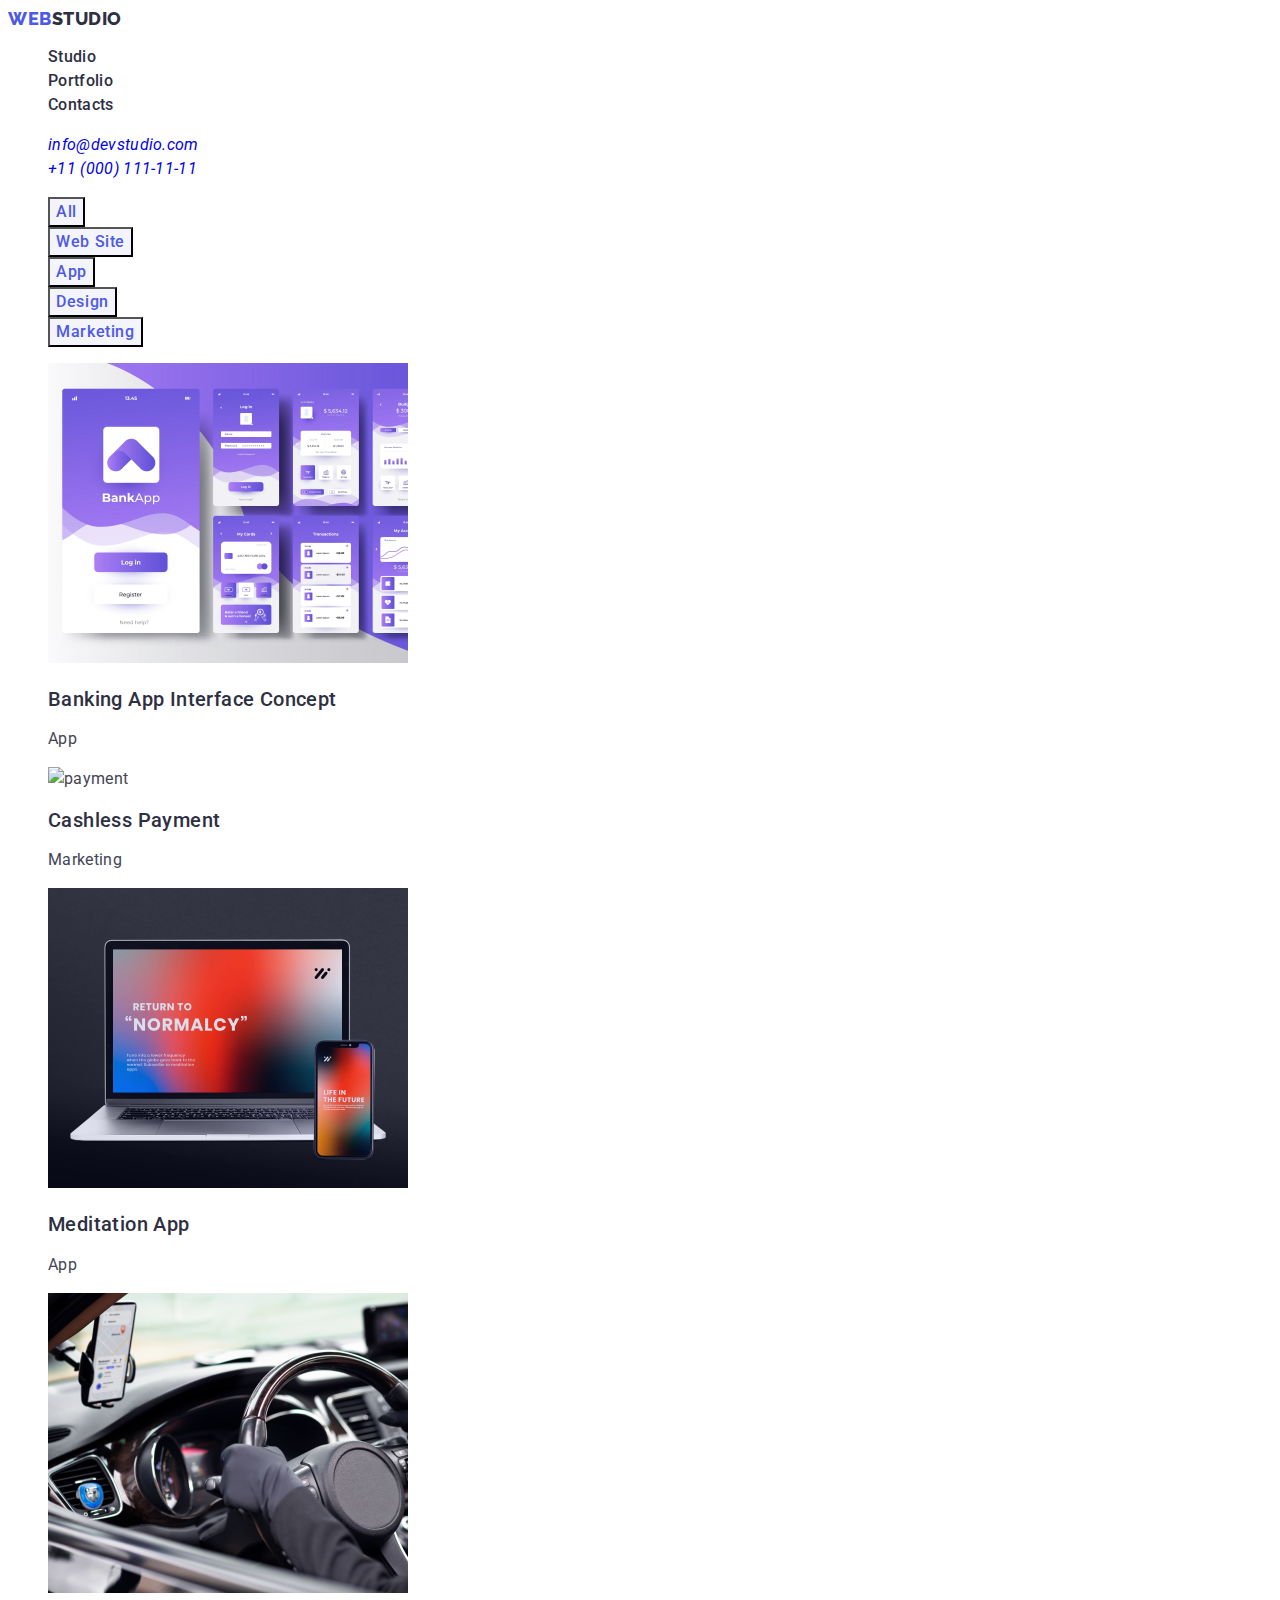
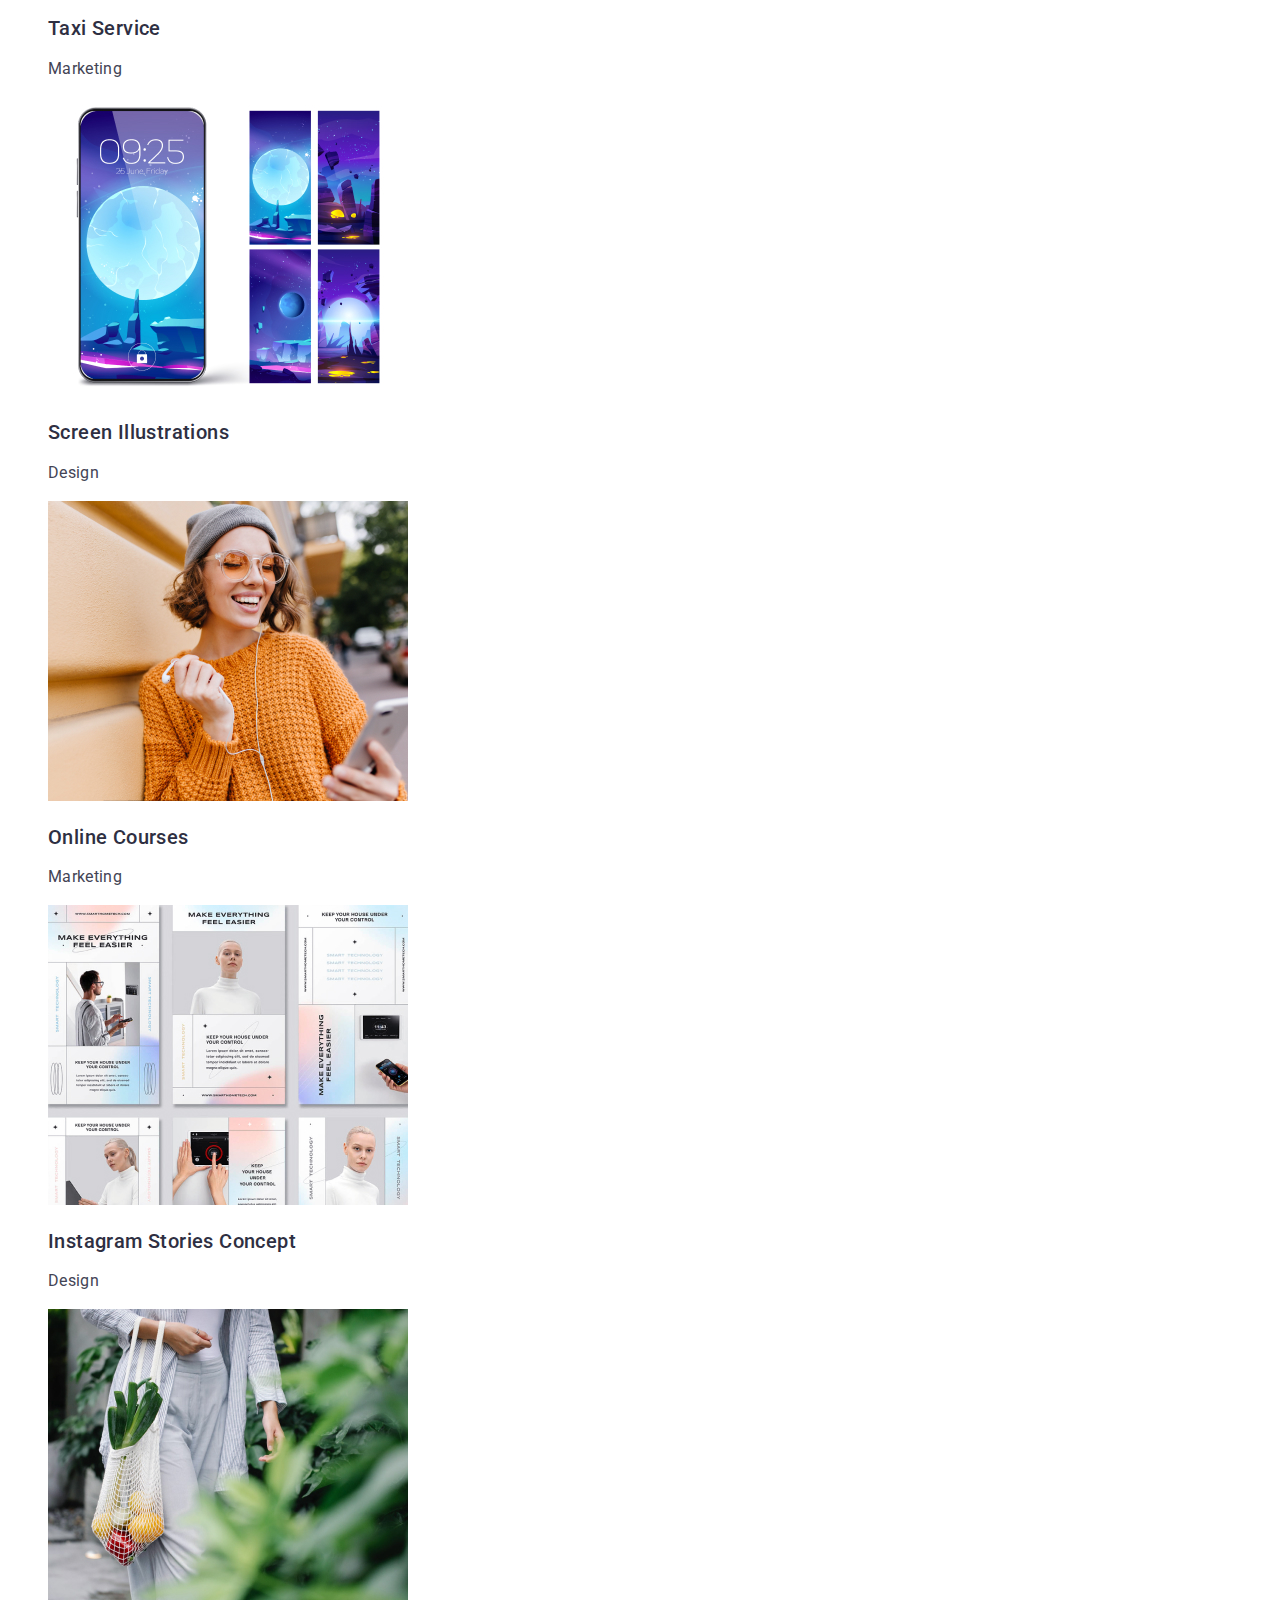
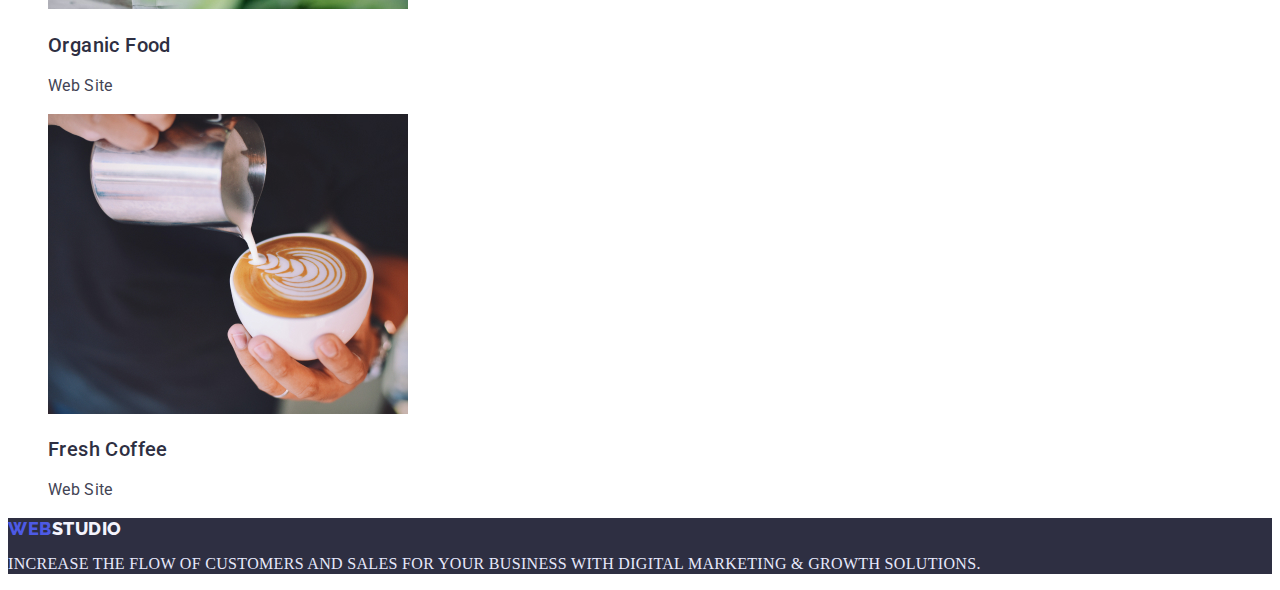
==== commit 27c1f501: "Portfolio" ====
--- a/portfolio.html
+++ b/portfolio.html
@@ -12,27 +12,28 @@
     <link rel='stylesheet' type='text/css' media='screen' href='main.css'>
     <script src='main.js'></script>
 </head>
-<body class="body">
-    <header class="header second page">
-        <nav class="second-navigation">
+<body class="page-body">
+    <header class="page-header">
+        <nav class="navigation">
+            
             <a class="header-logo link" href="./index.html">Web<span
-                class="header-studio">Studio</span></a>
-               <ul class="list-menu">
-                   <li><a class="list-menu-one link"
-                       href="./index.html">Studio</a></li>
-                   <li><a class="list-menu-one link"
-                       href="portfolio.html">Portfolio</a></li>
-                   <li><a class="list-menu-one link" 
-                       href="">Contacts</a></li>
-           </ul>
-        </nav>
-    
-        <address class="adress list">
-            <ul class="adress-list">
-                <li class="contact-menu"><a class="adress-item-link link" href="mailto:info@devstudio.com">info@devstudio.com</a></li> 
-                <li class="contact-menu"><a class="adress-item-link link" href="tel:+110001111111">+11 (000) 111-11-11</a></li> 
+             class="header-studio">Studio</span></a>
+            <ul class="list menu">
+                <li><a class="list-menu-one link"
+                    href="./index.html">Studio</a></li>
+                <li><a class="list-menu-one link"
+                    href="./portfolio.html">Portfolio</a></li>
+                <li><a class="list-menu-one link" 
+                    href="">Contacts</a></li>
             </ul>
-        </address>
+     </nav>
+
+     <address class="adress">
+        <ul class="adress-list list">
+            <li class="contact-menu"><a class="adress-item-link link" href="mailto:info@devstudio.com">info@devstudio.com</a></li> 
+            <li class="contact-menu"><a class="adress-item-link link" href="tel:+110001111111">+11 (000) 111-11-11</a></li> 
+        </ul>
+    </address>
     </header>
     <main>
         <section class="button-section">
--- a/css/styles.css
+++ b/css/styles.css
@@ -69,7 +69,9 @@
 color: var(--pressed-state-color);
 }
 
+.navigation {
     
+}    
 
 .contact-menu {
 color: var(--text-color);
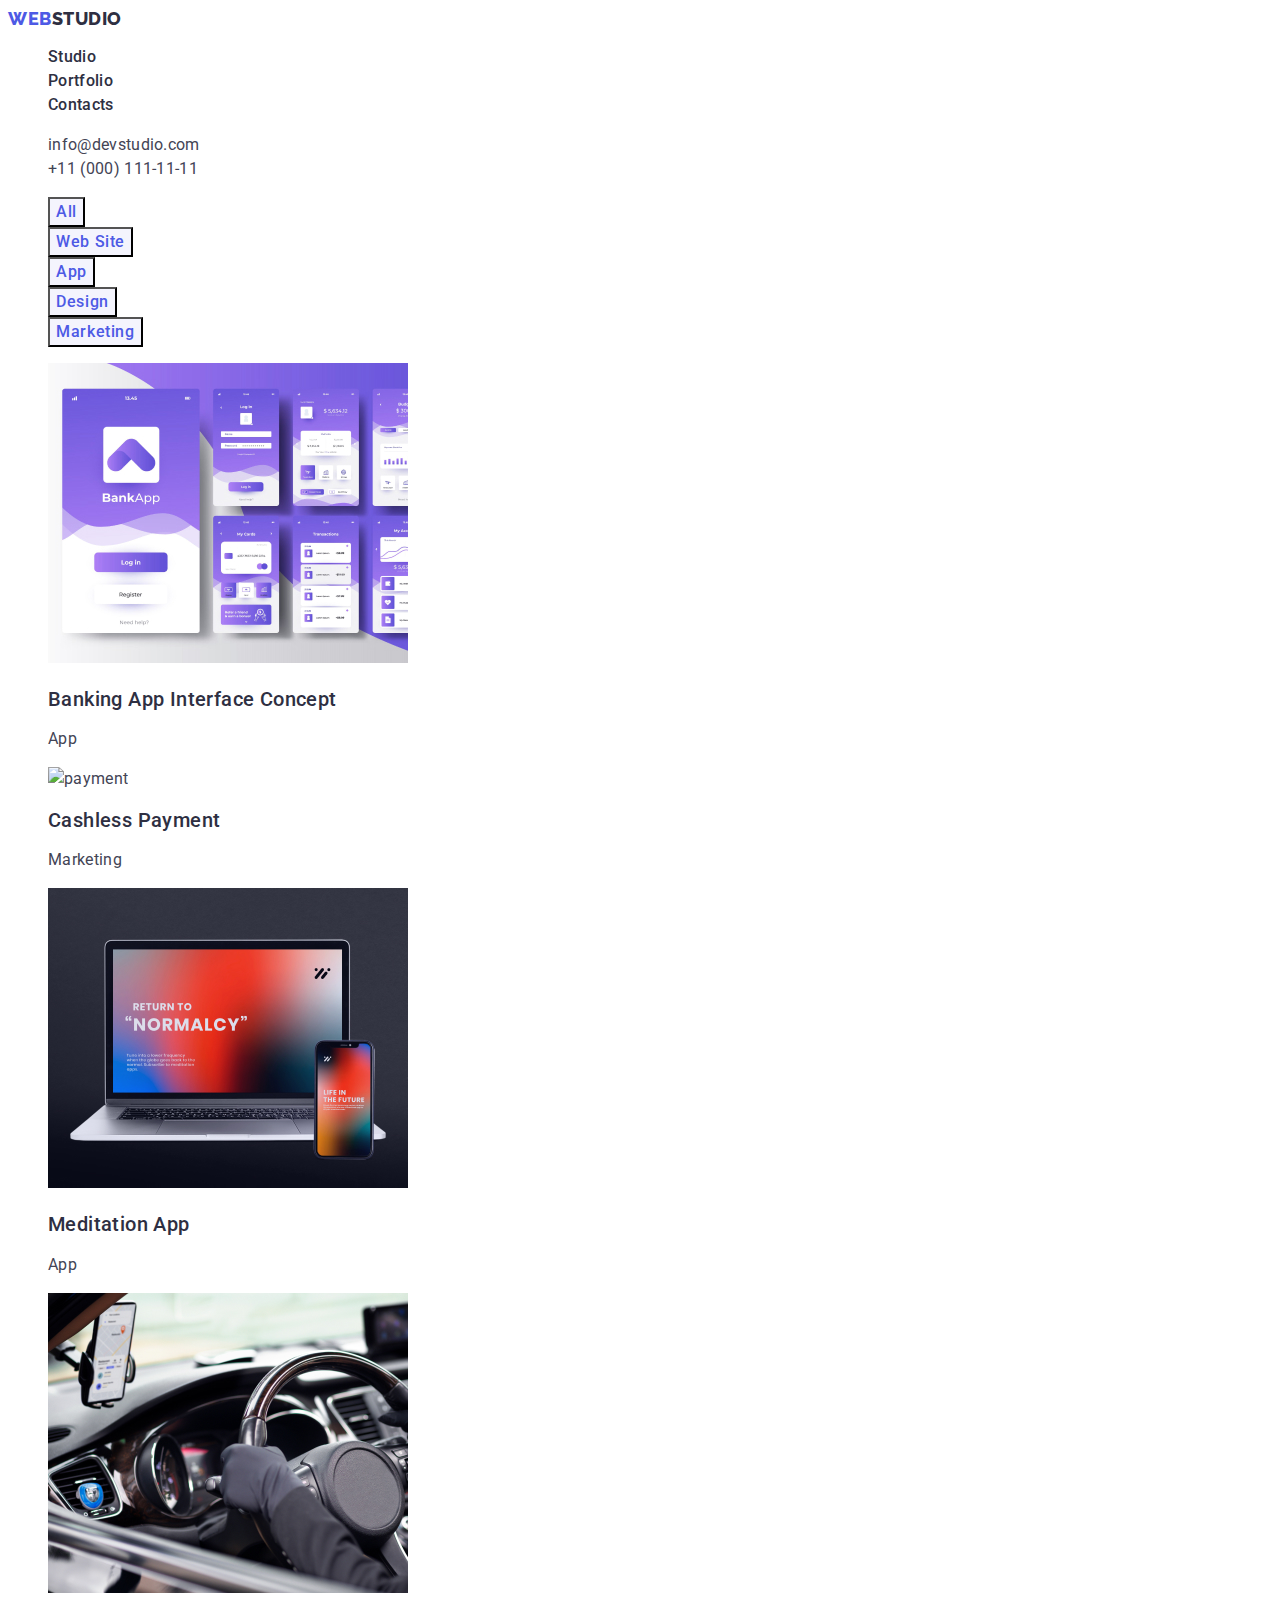
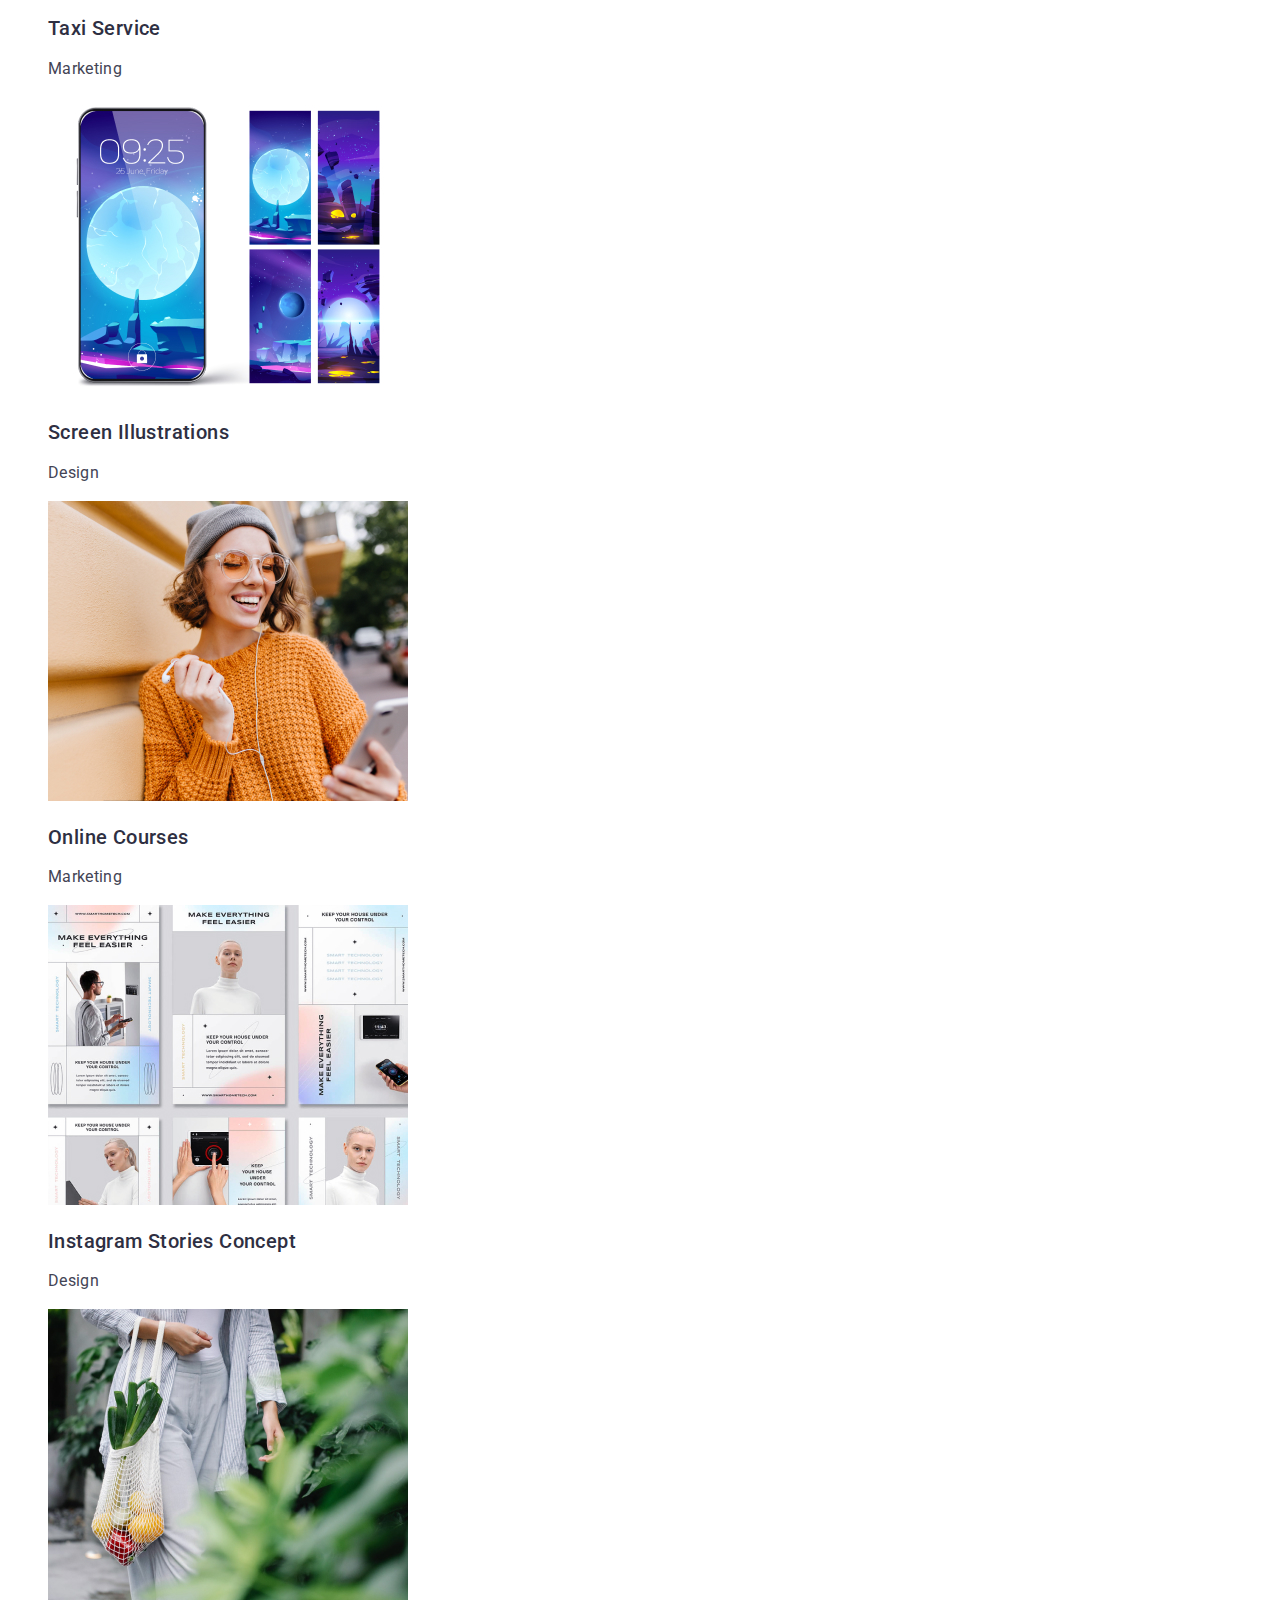
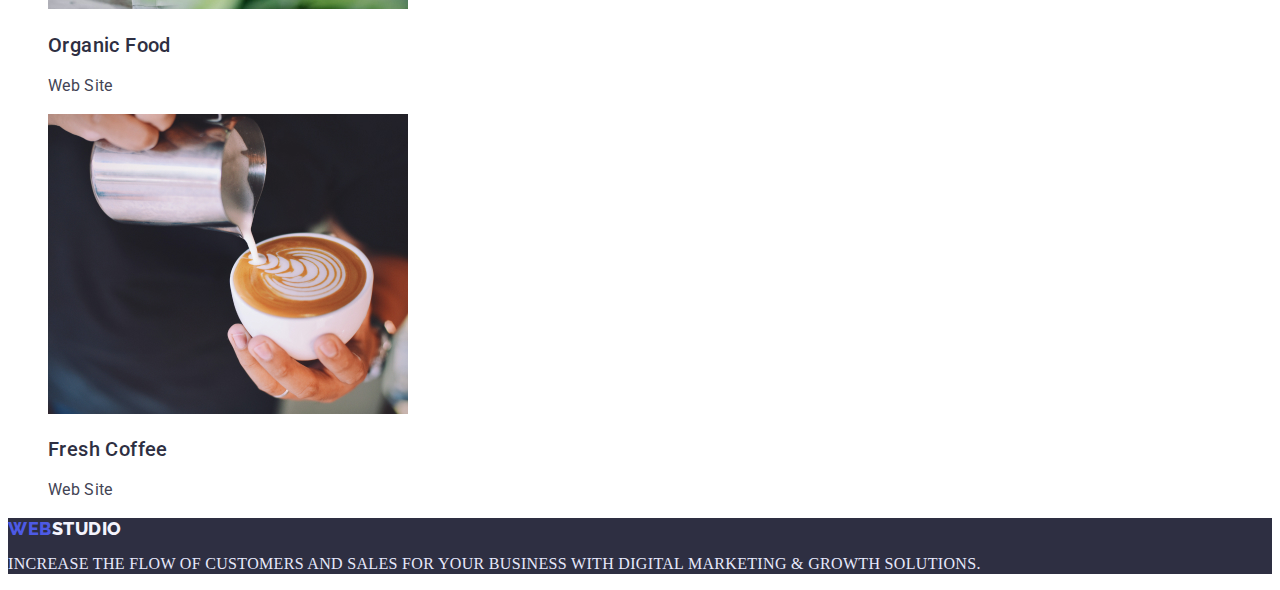
==== commit a06a4df0: "Portfolio" ====
--- a/portfolio.html
+++ b/portfolio.html
@@ -37,7 +37,7 @@
     </header>
     <main>
         <section class="button-section">
-          <h1 class="visually-hidden">katya</h1>
+          <h1 hidden>katya</h1>
         <ul class="list-menu-section list">
             <li><button class="btn-active-another" type="button">All</button></li>
             <li><button class="btn-active-another" type="button">Web Site</button></li>
--- a/css/styles.css
+++ b/css/styles.css
@@ -56,9 +56,13 @@
 
 }
 
-
-.list-menu:hover,
-.list-menu:focus {
+.list-menu-one {
+    color: var(--modal-overlay-color);
+    font-weight: 500;
+}
+
+.list-menu-one:hover,
+.list-menu-one:focus {
 color: var(--pressed-state-color);
 
 }
@@ -70,7 +74,7 @@
 }
 
 .navigation {
-    
+
 }    
 
 .contact-menu {
@@ -82,11 +86,18 @@
 }
 
 .adress-item-link:hover,
-.adress-item-lin:focus {
-color: var(--text-color);
-}
-
- 
+.adress-item-link:focus {
+color: var(--pressed-state-color);
+}
+
+.adress-item-link {
+    color:  var(--text-color);
+
+} 
+
+.adress {
+    font-style: normal;
+}
 .hero-section {
 background-color: var(--hero-background-color);
 }
@@ -117,18 +128,7 @@
 line-height: 1.5;
 letter-spacing: 0.04em;
 }
-.visually-hidden {
-    position: absolute;
-    width: 1px;
-    height: 1px;
-    margin: -1px;
-    border: 0;
-    padding: 0;
-    white-space: nowrap;
-    clip-path: inset(100%);
-    clip: rect(0 0 0 0);
-    overflow: hidden;
-  }
+
 
 
 
@@ -244,26 +244,8 @@
 color: #F4F4FD;
 text-decoration:none;
 }
-.body {
-font-family: "Roboto", sans-serif;
-font-weight: 500;
-font-size: 16px;
-line-height: 1.5;
-letter-spacing: 0.04em;
-cursor: pointer;
-}
-
-.list-menu-one {
-font-family: 'Roboto';
-font-style: normal;
-font-weight: 500;
-font-size: 16px;
-line-height: 1.5px;
-letter-spacing: 0.02em;
-color: #2E2F42;
-text-decoration:none;
-
-}
+
+
 .header-studio {
 font-family: 'Raleway';
 font-style: normal;
